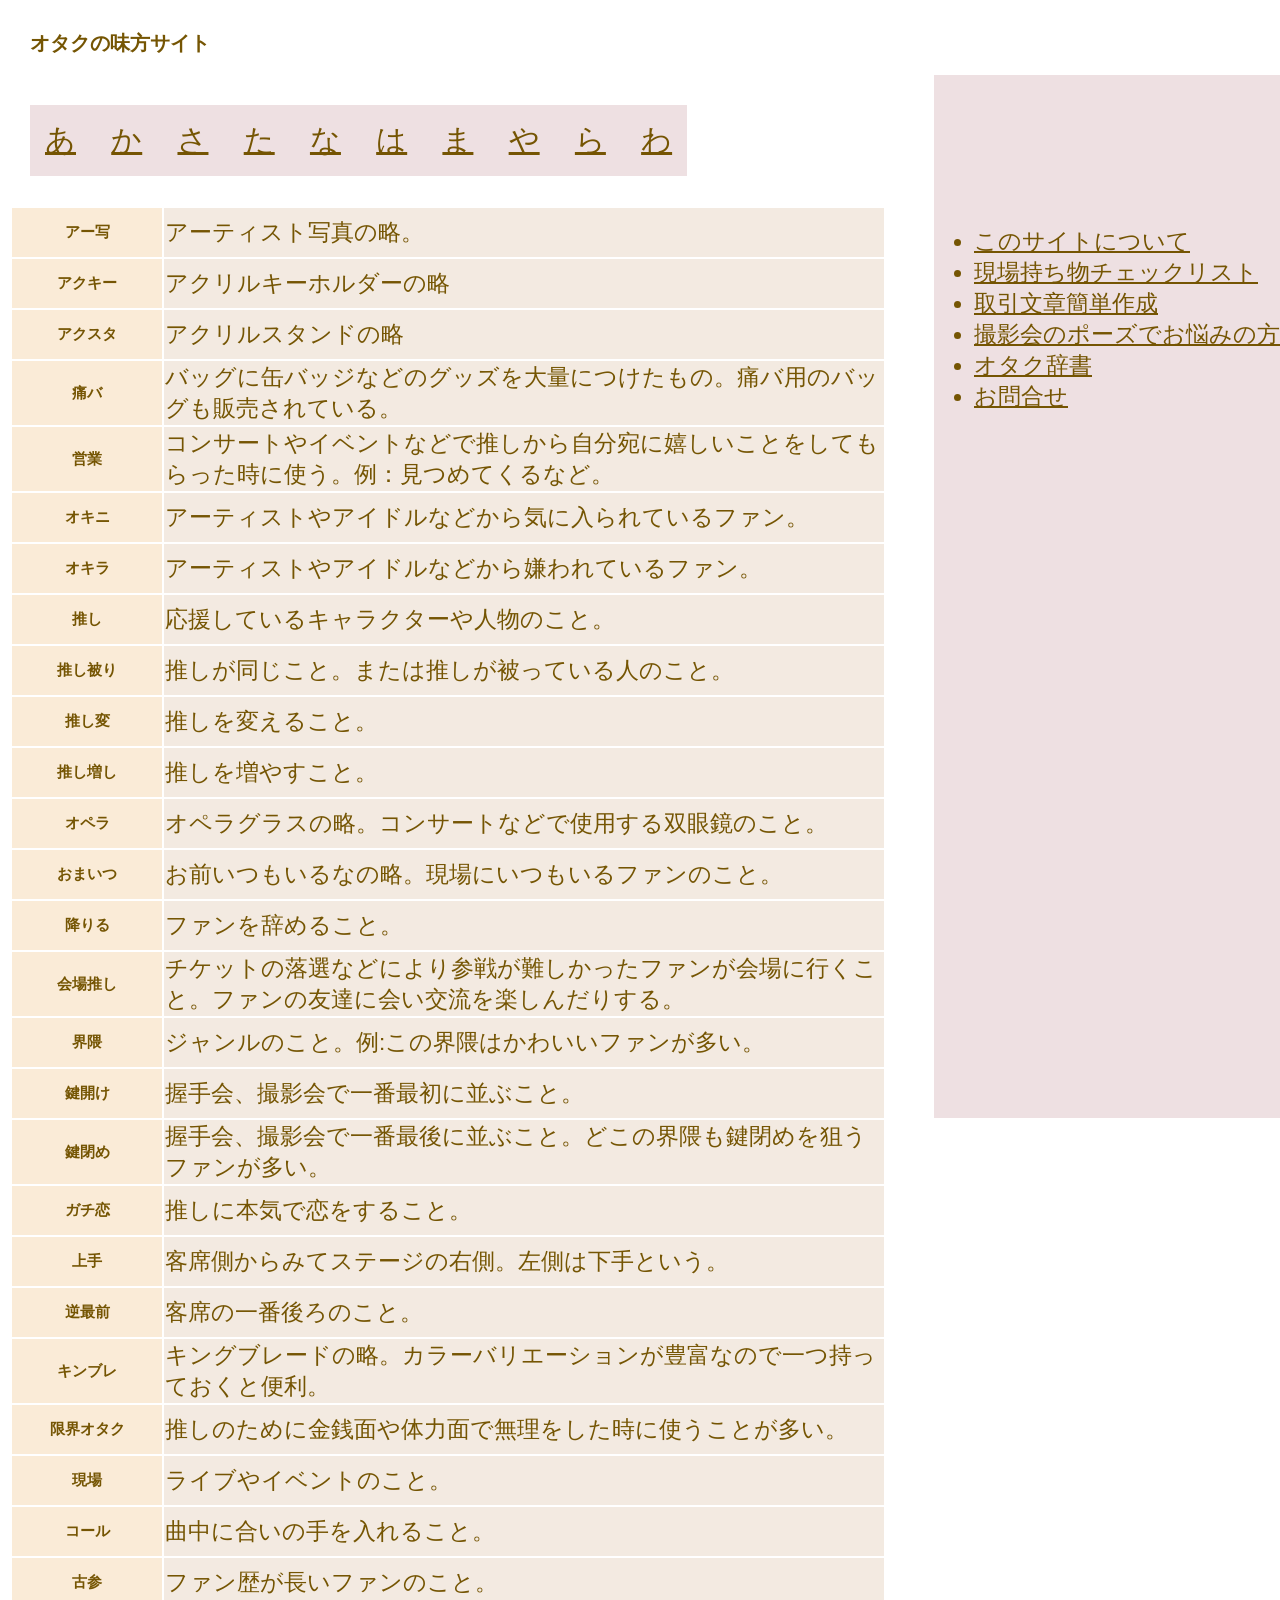
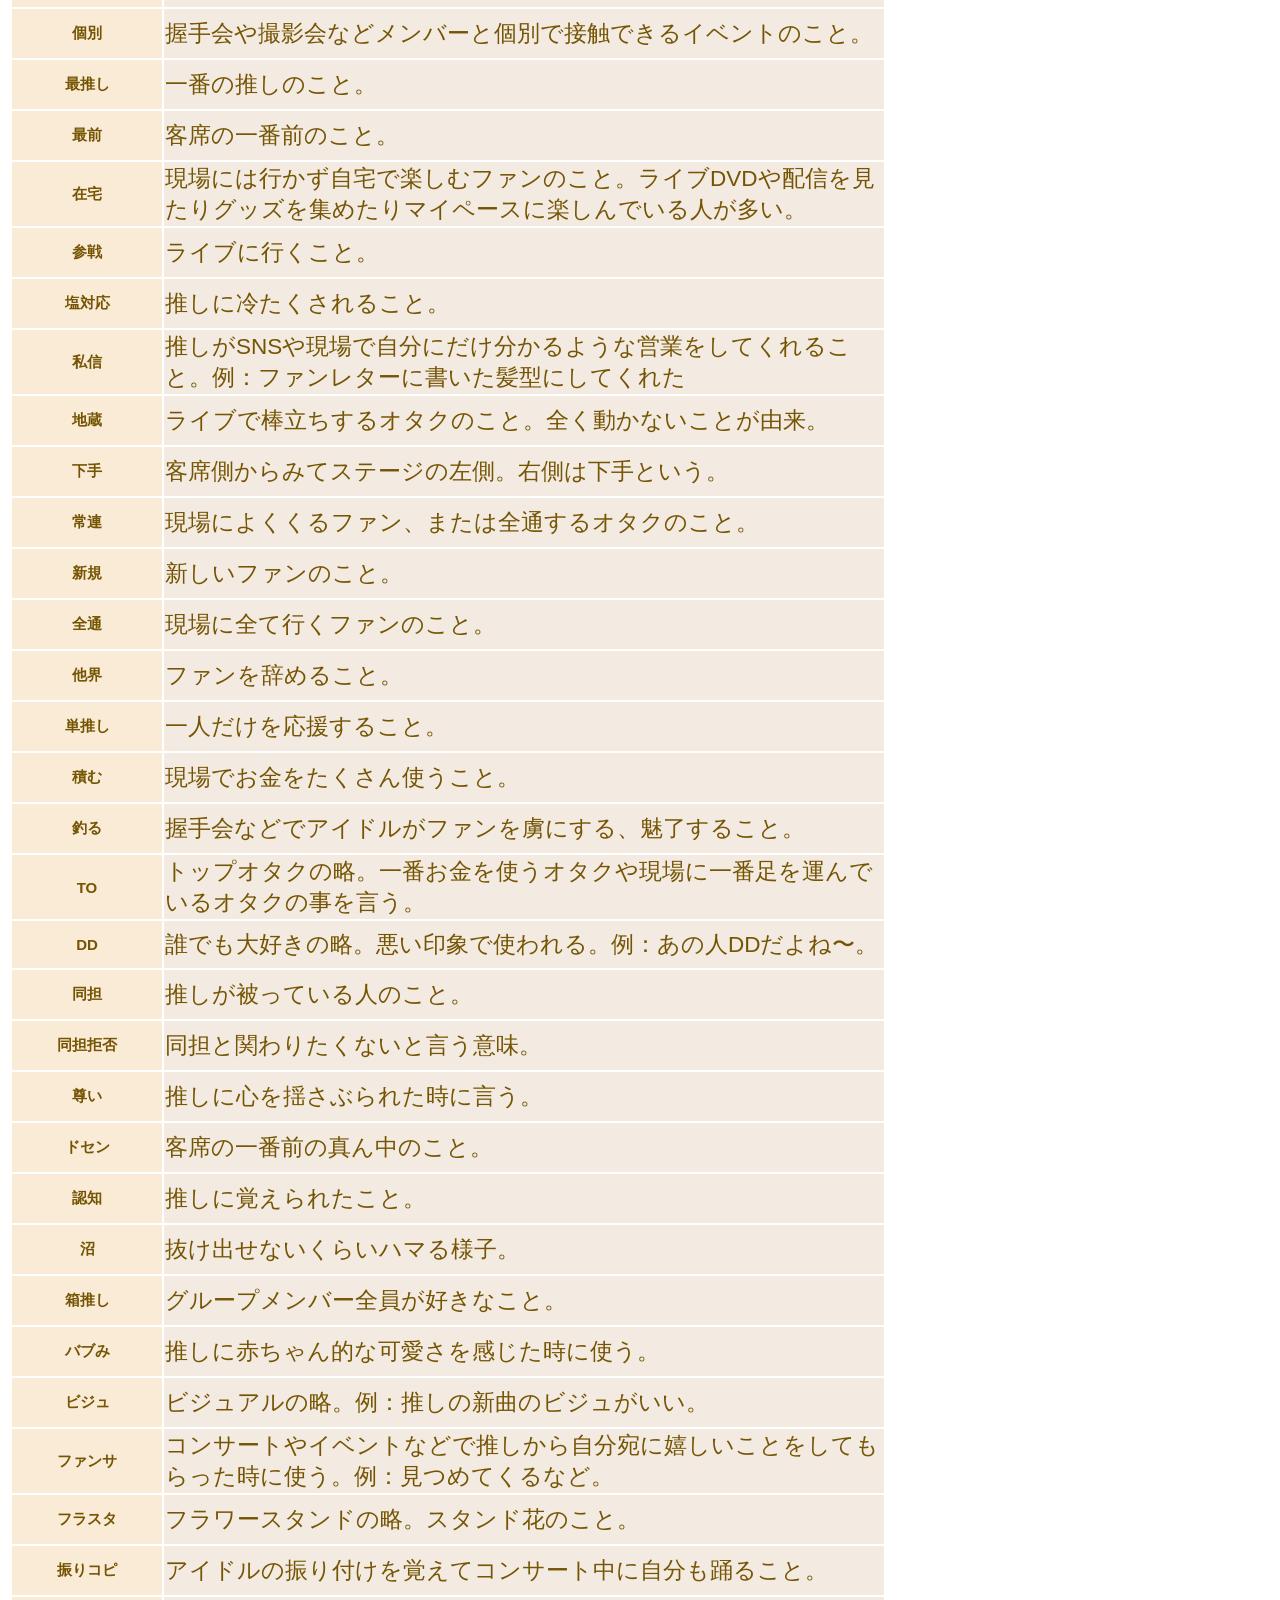
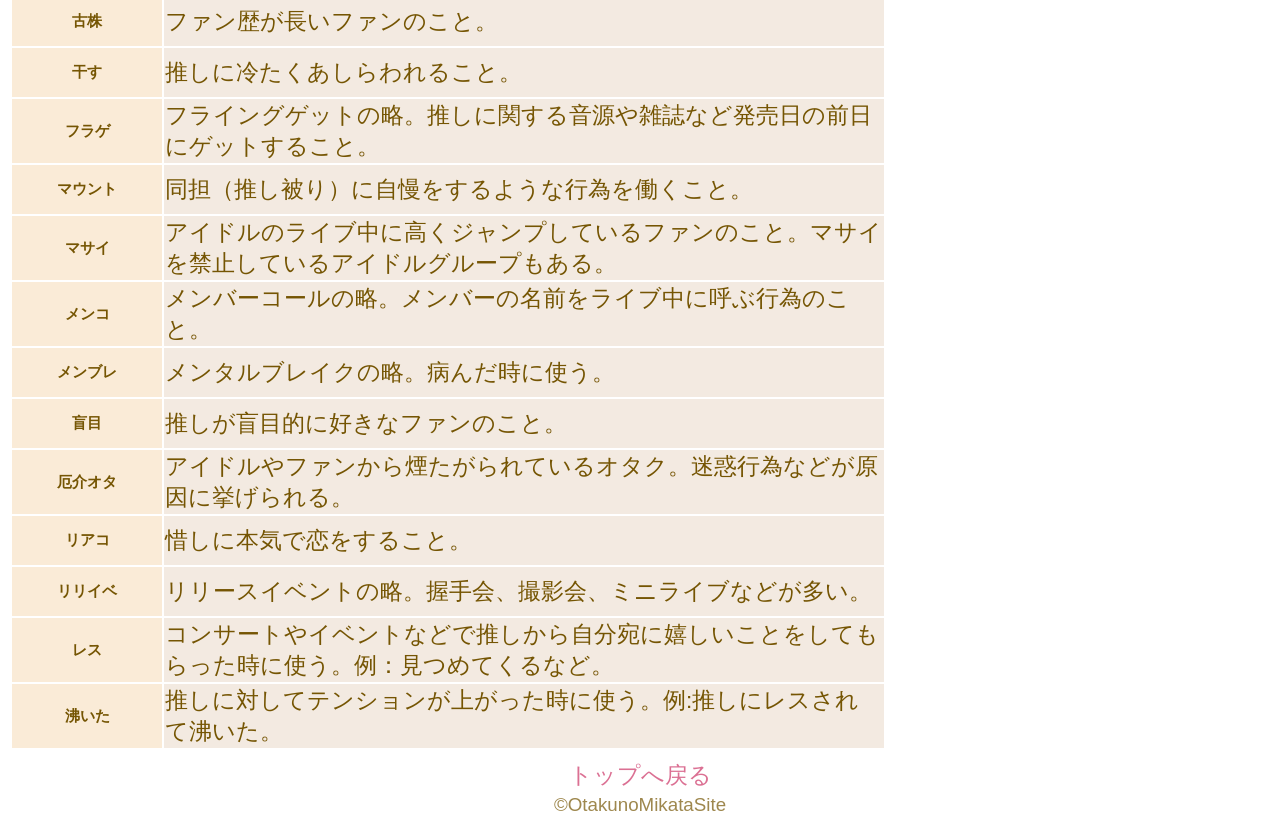
==== index2.html @ 69b0f480 "Add files via upload" ====
<!DOCTYPE html>
<html lang="ja">
<head>
  <meta charset="UTF-8">
  <title>オタクの味方サイト　辞書</title>
  <meta name="viewport" content="width=device-width,initial-scale=1">
  <meta name="viewport" content="width=device-width,initial-scale=1">
  <link href="https://fonts.googleapis.com/icon?family=Material+Icons" rel="stylesheet">
  <link rel="stylesheet" href="css/styles.css">
</head>
<body>
  <header id="header"> 
    <!-- 店名 -->
   <a href="#"><h1>オタクの味方サイト</h1></a>
       <!-- ヘッダーメニュー -->
  <div class="sp-menu" id="open">
      <span class="material-icons">
        menu
      </span>
  </div>
     
   <div class="overlay">
       <span class="material-icons" id="close" >close</span>
       <nav>
         <ul id="hamburger">
           <li><a href="index.html">このサイトについて</a></li>
           <li><a href="index.html#checklist">現場持ち物チェックリスト</a></li>
           <li><a href="index.html#template">取引文章簡単作成</a></li>
           <li><a href="index.html#pose">撮影会のポーズでお悩みの方</a></li>
           <li><a href="index.html#dictionary">オタク辞書</a></li>
           <li><a href="index.html#contact">お問合せ</a></li>
         </ul>
       </nav>
 </div>
</header>

   <div class="menu">
    <nav>
      <ul>
        <li><a href="index.html">このサイトについて</a></li>
        <li><a href="index.html#checklist">現場持ち物チェックリスト</a></li>
        <li><a href="index.html#template">取引文章簡単作成</a></li>
        <li><a href="index.html#pose">撮影会のポーズでお悩みの方</a></li>
        <li><a href="index.html#dictionary">オタク辞書</a></li>
        <li><a href="index.html#contact">お問合せ</a></li>
     </ul>
    </nav>
  </div>
<main>
  <ul class="list">
    <li><a href="#a">あ</a></li>
    <li><a href="#ka">か</a></li>
    <li><a href="#sa">さ</a></li>
    <li><a href="#ta">た</a></li>
    <li><a href="#na">な</a></li>
    <li><a href="#ha">は</a></li>
    <li><a href="#ma">ま</a></li>
    <li><a href="#ya">や</a></li>
    <li><a href="#ra">ら</a></li>
    <li><a href="#wa">わ</a></li>
    
    </ul>

    <table class="table">
      <tbody>
      <tr>
        <th id="a">アー写</th>
        <td>アーティスト写真の略。</td>
      </tr>
      <tr>
        <th>アクキー</th>
        <td>アクリルキーホルダーの略</td>
      </tr>

      <tr>
        <th>アクスタ</th>
        <td>アクリルスタンドの略</td>
      </tr>

      <tr>
        <th>痛バ</th>
        <td>バッグに缶バッジなどのグッズを大量につけたもの。痛バ用のバッグも販売されている。</td>
      </tr>

      <tr>
        <th>営業</th>
        <td>コンサートやイベントなどで推しから自分宛に嬉しいことをしてもらった時に使う。例：見つめてくるなど。</td>
      </tr>

      <tr>
        <th>オキニ</th>
        <td>アーティストやアイドルなどから気に入られているファン。</td>
      </tr>

      <tr>
        <th>オキラ</th>
        <td>アーティストやアイドルなどから嫌われているファン。</td>
      </tr>

      <tr>
        <th>推し</th>
        <td>応援しているキャラクターや人物のこと。</td>
      </tr>

      <tr>
        <th>推し被り</th>
        <td>推しが同じこと。または推しが被っている人のこと。</td>
      </tr>

      <tr>
        <th>推し変</th>
        <td>推しを変えること。</td>
      </tr>

      <tr>
        <th>推し増し</th>
        <td>推しを増やすこと。</td>
      </tr>

      <tr>
        <th>オペラ</th>
        <td>オペラグラスの略。コンサートなどで使用する双眼鏡のこと。</td>
      </tr>

      <tr>
        <th>おまいつ</th>
        <td>お前いつもいるなの略。現場にいつもいるファンのこと。</td>
      </tr>

      <tr>
        <th>降りる</th>
        <td>ファンを辞めること。</td>
      </tr>
  
    <tr>
      <th id="ka">会場推し</th>
      <td>チケットの落選などにより参戦が難しかったファンが会場に行くこと。ファンの友達に会い交流を楽しんだりする。</td>
    </tr>

    <tr>
      <th>界隈</th>
      <td>ジャンルのこと。例:この界隈はかわいいファンが多い。</td>
    </tr>

    <tr>
      <th>鍵開け</th>
      <td>握手会、撮影会で一番最初に並ぶこと。</td>
    </tr>

    <tr>
      <th>鍵閉め</th>
      <td>握手会、撮影会で一番最後に並ぶこと。どこの界隈も鍵閉めを狙うファンが多い。</td>
    </tr>

    <tr>
      <th>ガチ恋</th>
      <td>推しに本気で恋をすること。</td>
    </tr>

    <tr>
      <th>上手</th>
      <td>客席側からみてステージの右側。左側は下手という。</td>
    </tr>

    <tr>
      <th>逆最前</th>
      <td>客席の一番後ろのこと。</td>
    </tr>

    <tr>
      <th>キンブレ</th>
      <td>キングブレードの略。カラーバリエーションが豊富なので一つ持っておくと便利。</td>
    </tr>

    <tr>
      <th>限界オタク</th>
      <td>推しのために金銭面や体力面で無理をした時に使うことが多い。</td>
    </tr>

    <tr>
      <th>現場</th>
      <td>ライブやイベントのこと。</td>
    </tr>

    <tr>
      <th>コール</th>
      <td>曲中に合いの手を入れること。</td>
    </tr>

    <tr>
      <th>古参</th>
      <td>ファン歴が長いファンのこと。</td>
    </tr>

    <tr>
      <th>個別</th>
      <td>握手会や撮影会などメンバーと個別で接触できるイベントのこと。</td>
    </tr>
  
    <tr>
      <th id="sa">最推し</th>
      <td>一番の推しのこと。</td>
    </tr>

    <tr>
      <th>最前</th>
      <td>客席の一番前のこと。</td>
    </tr>

    <tr>
      <th>在宅</th>
      <td>現場には行かず自宅で楽しむファンのこと。ライブDVDや配信を見たりグッズを集めたりマイペースに楽しんでいる人が多い。</td>
    </tr>

    <tr>
      <th>参戦</th>
      <td>ライブに行くこと。</td>
    </tr>

    <tr>
      <th>塩対応</th>
      <td>推しに冷たくされること。</td>
    </tr>

    <tr>
      <th>私信</th>
      <td>推しがSNSや現場で自分にだけ分かるような営業をしてくれること。例：ファンレターに書いた髪型にしてくれた</td>
    </tr>

    <tr>
      <th>地蔵</th>
      <td>ライブで棒立ちするオタクのこと。全く動かないことが由来。
      </td>
    </tr>

    <tr>
      <th>下手</th>
      <td>客席側からみてステージの左側。右側は下手という。</td>
    </tr>

    <tr>
      <th>常連</th>
      <td>現場によくくるファン、または全通するオタクのこと。</td>
    </tr>

    <tr>
      <th>新規</th>
      <td>新しいファンのこと。</td>
    </tr>

    <tr>
      <th>全通</th>
      <td>現場に全て行くファンのこと。</td>
    </tr>
  
    <tr>
      <th>他界</th>
      <td>ファンを辞めること。</td>
    </tr>

    <tr>
      <th>単推し</th>
      <td>一人だけを応援すること。</td>
    </tr>

    <tr>
      <th>積む</th>
      <td>現場でお金をたくさん使うこと。</td>
    </tr>

    <tr>
      <th>釣る</th>
      <td>握手会などでアイドルがファンを虜にする、魅了すること。</td>
    </tr>

    <tr>
      <th>TO</th>
      <td>トップオタクの略。一番お金を使うオタクや現場に一番足を運んでいるオタクの事を言う。</td>
    </tr>

    <tr>
      <th>DD</th>
      <td>誰でも大好きの略。悪い印象で使われる。例：あの人DDだよね〜。</td>
    </tr>

    <tr>
      <th>同担</th>
      <td>推しが被っている人のこと。</td>
    </tr>

    <tr>
      <th>同担拒否</th>
      <td>同担と関わりたくないと言う意味。</td>
    </tr>

    <tr>
      <th>尊い</th>
      <td>推しに心を揺さぶられた時に言う。</td>
    </tr>

    <tr>
      <th>ドセン</th>
      <td>客席の一番前の真ん中のこと。</td>
    </tr>
  
    <tr>
      <th id="na">認知</th>
      <td>推しに覚えられたこと。</td>
    </tr>

    <tr>
      <th>沼</th>
      <td>抜け出せないくらいハマる様子。</td>
    </tr>
    
    <tr>
      <th id="ha">箱推し</th>
      <td>グループメンバー全員が好きなこと。</td>
    </tr>

    <tr>
      <th>バブみ</th>
        <td>推しに赤ちゃん的な可愛さを感じた時に使う。</td>
      </tr>

    <tr>
      <th>ビジュ</th>
      <td>ビジュアルの略。例：推しの新曲のビジュがいい。</td>
    </tr>

    <tr>
      <th>ファンサ</th>
      <td>コンサートやイベントなどで推しから自分宛に嬉しいことをしてもらった時に使う。例：見つめてくるなど。</td>
    </tr>

    <tr>
      <th>フラスタ</th>
      <td>フラワースタンドの略。スタンド花のこと。</td>
    </tr>

    <tr>
      <th>振りコピ</th>
      <td>アイドルの振り付けを覚えてコンサート中に自分も踊ること。</td>
    </tr>

    <tr>
      <th>古株</th>
      <td>ファン歴が長いファンのこと。</td>
    </tr>

    <tr>
      <th>干す</th>
      <td>推しに冷たくあしらわれること。</td>
    </tr>

    <tr>
      <th>フラゲ</th>
      <td>フライングゲットの略。推しに関する音源や雑誌など発売日の前日にゲットすること。</td>
    </tr>
    
    <tr>
      <th id="ma">マウント</th>
      <td>同担（推し被り）に自慢をするような行為を働くこと。</td>
    </tr>

    <tr>
      <th>マサイ</th>
      <td>アイドルのライブ中に高くジャンプしているファンのこと。マサイを禁止しているアイドルグループもある。</td>
    </tr>

    <tr>
      <th>メンコ</th>
      <td>メンバーコールの略。メンバーの名前をライブ中に呼ぶ行為のこと。</td>
    </tr>

    <tr>
      <th>メンブレ</th>
      <td>メンタルブレイクの略。病んだ時に使う。</td>
    </tr>

    <tr>
      <th>盲目</th>
      <td>推しが盲目的に好きなファンのこと。</td>
    </tr>
   
    <tr>
      <th  id="ya">厄介オタ</th>
      <td>アイドルやファンから煙たがられているオタク。迷惑行為などが原因に挙げられる。</td>
    </tr>
     
    <tr>
      <th id="ra">リアコ</th>
      <td>惜しに本気で恋をすること。</td>
    </tr>

    <tr>
      <th>リリイベ</th>
      <td>リリースイベントの略。握手会、撮影会、ミニライブなどが多い。</td>
    </tr>

    <tr>
      <th>レス</th>
      <td>コンサートやイベントなどで推しから自分宛に嬉しいことをしてもらった時に使う。例：見つめてくるなど。</td>
    </tr>
   
    <tr>
      <th id="wa">沸いた</th>
      <td>推しに対してテンションが上がった時に使う。例:推しにレスされて沸いた。</td>
    </tr>

   </tbody>
    </table>
    </section>
  </main>
    <div class="top">
      <a href="index.html">トップへ戻る</a>
    </div>
    <footer><small>&copy;OtakunoMikataSite</small></footer>

    <script src="https://code.jquery.com/jquery-3.6.0.min.js" integrity="sha256-/xUj+3OJU5yExlq6GSYGSHk7tPXikynS7ogEvDej/m4=" crossorigin="anonymous"></script>
    <script src="js/main.js"></script>
</body>
</html>
---- css/styles.css ----
/* 共通 */
html{
  font-size: 10px;
}
body{
  font-family: "ヒラギノ丸ゴ ProN","Hiragino Maru Gothic ProN",sans-serif;
  margin: auto 0;
  background-color: white;
  color:rgb(117, 85, 3) ;
}
h1{
  color: rgb(117, 85, 3);
  margin: 5rem 0rem 0rem  2rem;
}
p{
  font-size: 1.5rem ;
  width: 90%;
  margin-left:2rem ;
}
img{
  vertical-align: bottom;
}
.animate {
  opacity: 0;
  transform: translateY(20px);
  transition: opacity .3s, transform .3s;
}
.animate.appear {
  opacity: 1;
  transform: none;
}

th{
  background-color: antiquewhite;
  padding: 1rem 2.5rem;
}
:target{
    scroll-margin-top: 100px;
}
/* ヘッダー */
header {
  width: 100%;
  height: 5rem;
  display: flex;
  background-image: url("../Mysite_img/background2.jpeg");
  background-size: cover;
}

/*ヘッダー固定*/
#header.fixed{
	position: fixed;
  z-index: 1;
  top:0;
  left:0;
  animation: srow 0.5s ;
}
@keyframes  srow{
  0%{
  margin-top: -50px;
  }
  100%{
  margin-top: 0;
  }
}
header h1{
  color: rgb(117, 85, 3);
  font-size: 20px;
  margin: 1.5rem;
  padding: .5rem;
}
header a{
text-decoration: none;
}

/* メニュー */
#hamburger>li{
list-style: none;
}
nav ul{
  font-size: 1.5rem;
}
.menu{
  background-color: rgb(238, 224, 226);
  padding: 1rem 0rem;
  margin: 2rem;
}

.menu a{
 color: rgb(117, 85, 3);
}
.sp-menu{
  margin-left: auto;
}
.sp-menu#open{
  color: rgb(117, 85, 3);
  line-height: 3em;
  padding:2rem  .75rem;
  cursor: pointer;
}
.overlay{
  position: fixed;
  font-size: 20px;
  top: 0;
  bottom: 0;
  right: 0;
  left: 0;
  background:rgba(255,255,255,0.95) ;
  text-align: center;
  opacity: 0;
  pointer-events: none;
  transition:opacity .6s;
}
.overlay a{
  text-decoration:none;
  color: rgb(117, 85, 3);
  opacity: 1;
}
.overlay.show{
  opacity: 1;
  pointer-events: auto;
}
.overlay #close{
  color: rgb(117, 85, 3);
  position: absolute;
  line-height: 2em;
  right:.75rem;
  font-size: 30px;
  cursor: pointer;
}
.overlay ul{
  margin: 0;
  padding: 0;
}
.overlay li{
  margin-top: 3rem;
  transform: translateY(.75rem);
  transition: opacity .3s,transform .3s;
}
.overlay.show li{
  opacity: 1;
  transform: none;
}
.overlay.show li:nth-child(1){
  transition: .1s;
}
.overlay.show li:nth-child(2){
  transition: .2s;
}
.overlay.show li:nth-child(3){
  transition: .3s;
}
.overlay.show li:nth-child(4){
  transition: .4s;
}
.overlay.show li:nth-child(5){
  transition: .5s;
}
.overlay.show li:nth-child(6){
  transition: .6s;
}

/* チェックボックス */
h2{
  border-bottom:2px solid palevioletred;
  width: 70%;
  margin-left: 3rem;
}
label,input{
  cursor: pointer;
}
.check{
  margin: 1.7rem;
  background-color: rgb(238, 224, 226);
  padding: 1rem;
}
/* チケット */
.button input{
  background-color: antiquewhite;
  border-radius: 5px;
  width: 80px;
  line-height: 20px;
  color: rgb(117, 85, 3);
  user-select: none;
  font-weight: bold;
  border: none;
 text-align: center;
 margin: 10px;
}
table{
 margin: 0 auto;
 font-size: 1.5rem;
}
.button{
  text-align: center;
}
div>#text{
  display: block;
  text-align: center;
  height: 15rem;
  border: double 5px rgb(117, 85, 3) ;
  border-radius: 10px;
  padding: 5rem;
  margin: 1rem 5rem ;
  font-size: 1.5rem;
}

/* ポーズ */
.pose{
  text-align: center;
}
#btn{
  width:200px;
  height: 200px;
  background: palevioletred;
  border-radius: 50%;
  text-align: center;
  line-height: 200px;
  color: #fff;
  font-weight: bold;
  font-size: 1.5rem;
  cursor: pointer;
  box-shadow: 0 10px 0 #d1483e;
  user-select: none;
  display: inline-block;
  margin-top: 50px;
}
#btn.jump{
  animation: 0.4s cubic-bezier(.2,1,.2,1) 0s 1 jump;
}
@keyframes jump{
  0%, 100% { transform: translateY(0px); }
  50% { transform: translateY(-40px); }
}

/* オタク辞書 */
.clickbtn{
  font-size:  1.7rem;
}

/* お問合せフォーム */
#confirm,th{
font-size: 1rem;
}
/* プロフィール */
section h1,.profile h1{
  font-size: 2rem;
  border-left: 1rem solid  palevioletred;
  width: 30rem;
  background-color: rgb(238, 224, 226);
  padding:1.3rem 1rem;
}
.unit{
  text-align: center;
}
.unit>img{
  width: 30%;
  padding: 5px;
}
.unit>p{
  border-top: dashed 2px rgb(117, 85, 3);
  border-bottom: dashed 2px rgb(117, 85, 3);
  background-color: antiquewhite;
  padding: .5rem;
}
/* フッターなど */
.top,footer{
  text-align: center;
  font-size: 1.5rem;
}
.top a{
  text-decoration: none;
  color: palevioletred;
}
footer{
  opacity: .7;
}

/* index2 */
.list{
  display: flex;
  font-size: 2rem;
  justify-content: space-between;
  width: 70%;
  background-color:rgb(238, 224, 226) ;
  margin-left:2rem ;
  padding: 1rem;
}

.list,a{
  list-style: none;
  color: rgb(117, 85, 3);
  text-align: center;
}
.table{
  margin: 10px;
}
.table th{
  white-space: nowrap;
}
.table td{
  background-color: rgb(243, 234, 225);
}

@media (min-width: 800px) {
  html{
    font-size: 15px;
  }
  .unit{
    display: flex;
    margin: 0 30px;
    align-items: center;
  }
  .unit>img{
    width: 30%;
  }
}

@media (min-width: 1024px) {

 main {
    margin-right: 30%;
  }
  .sp-menu{
    display: none;
  }
  .menu {
    height: 100%;
    position:fixed;
    right: 0;
    margin: 0;  
    padding-top: 10%;
  }
}
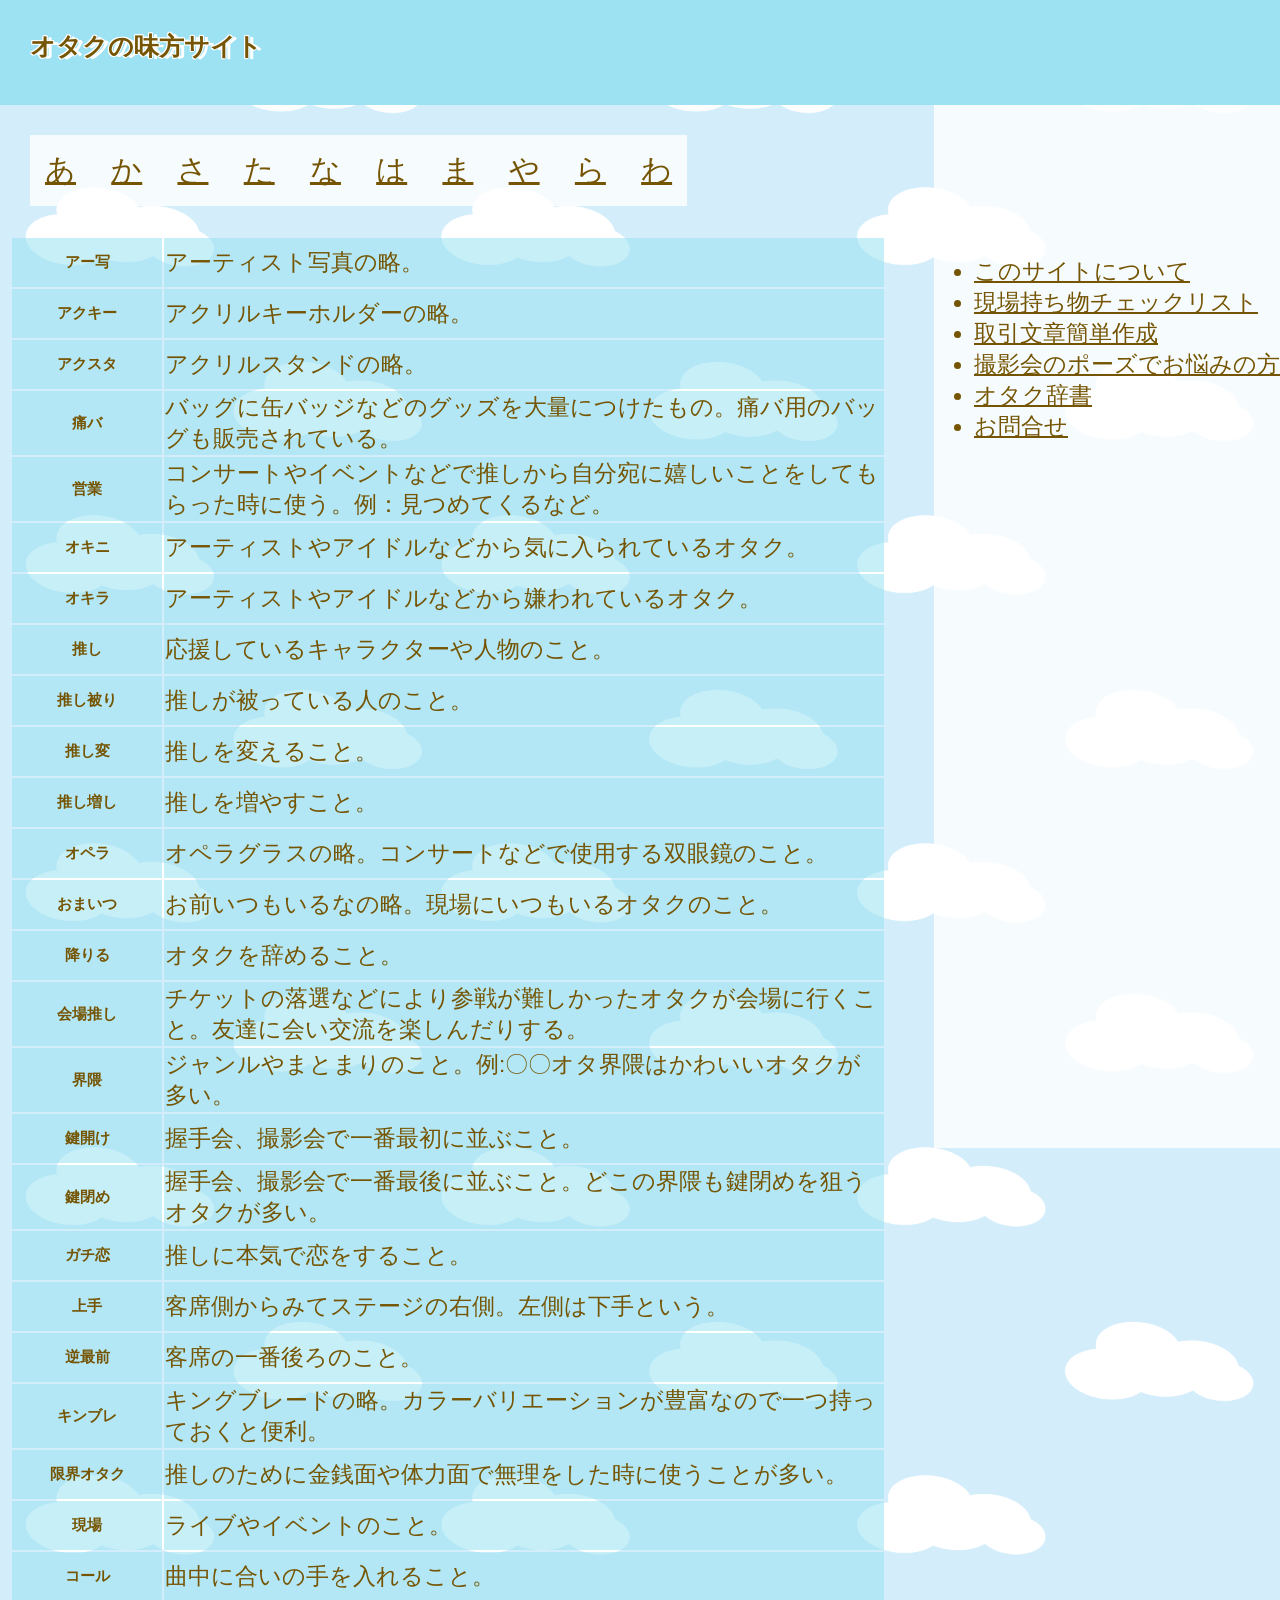
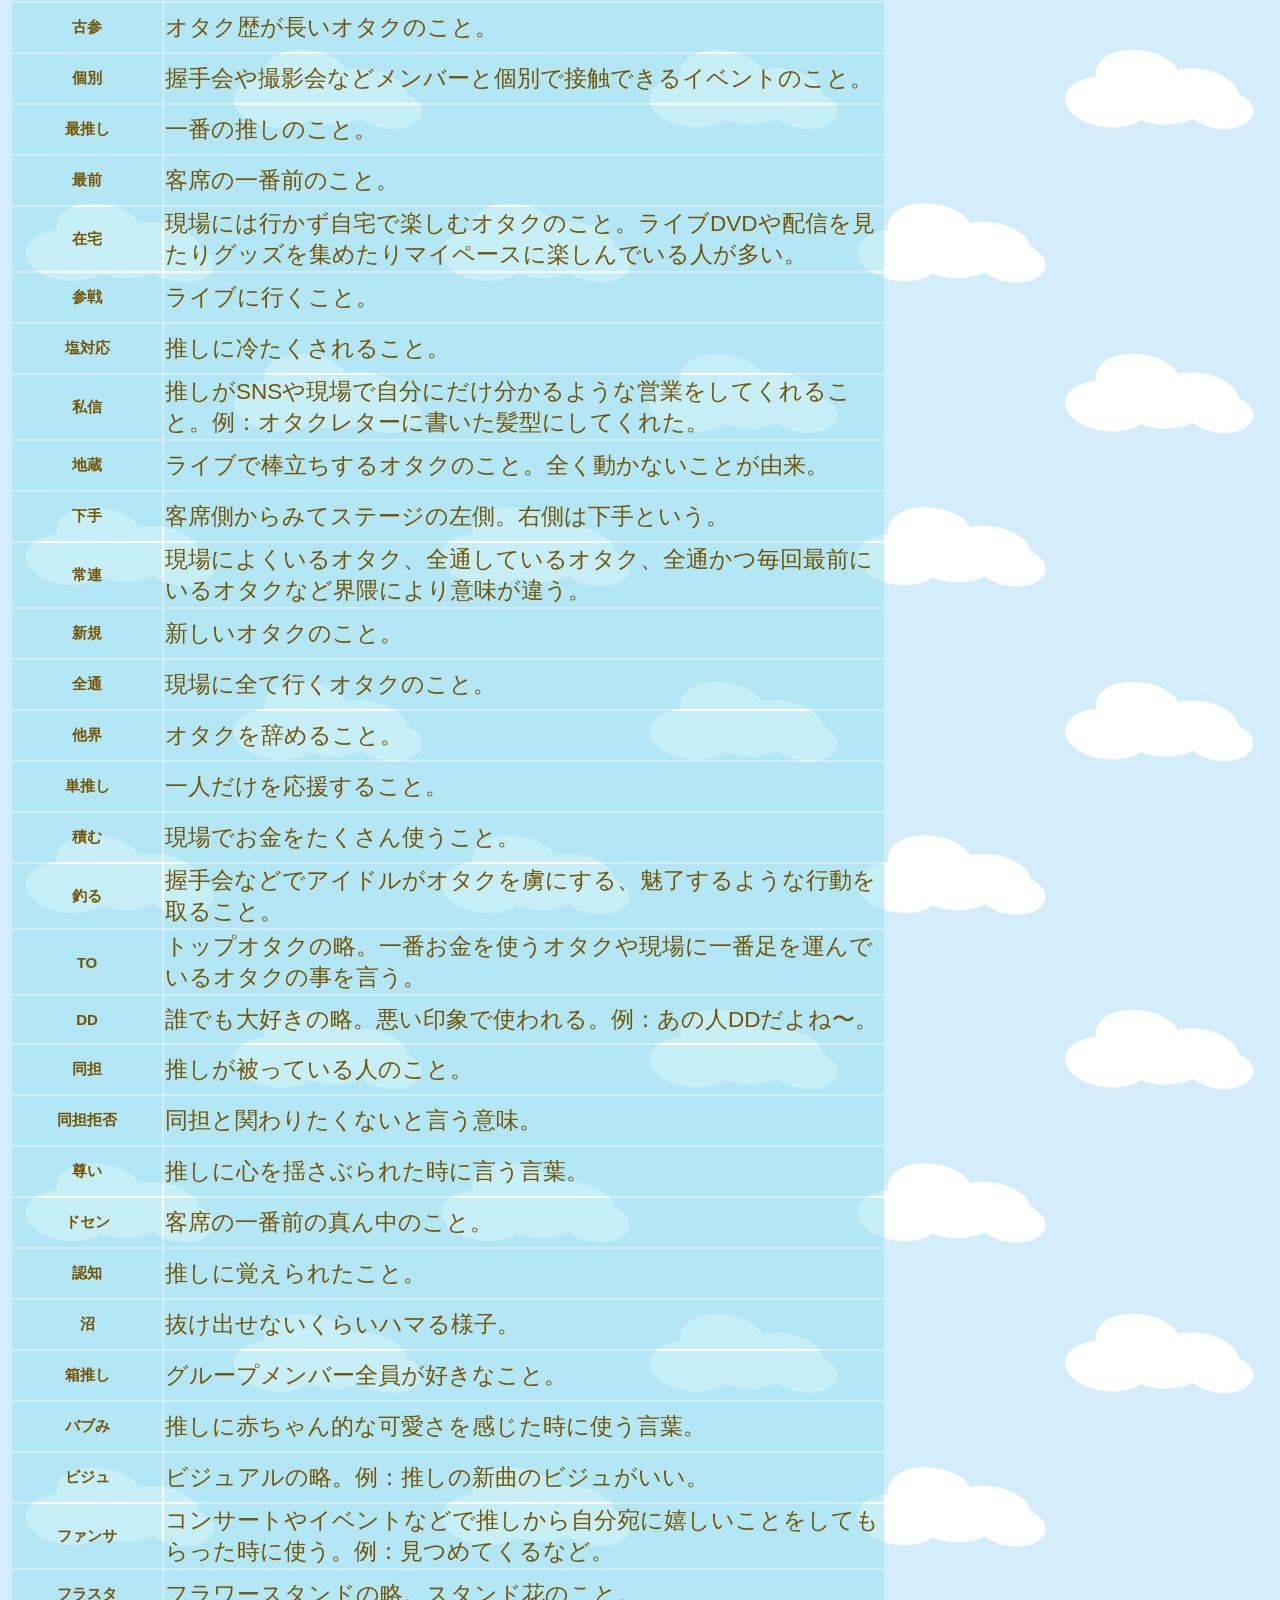
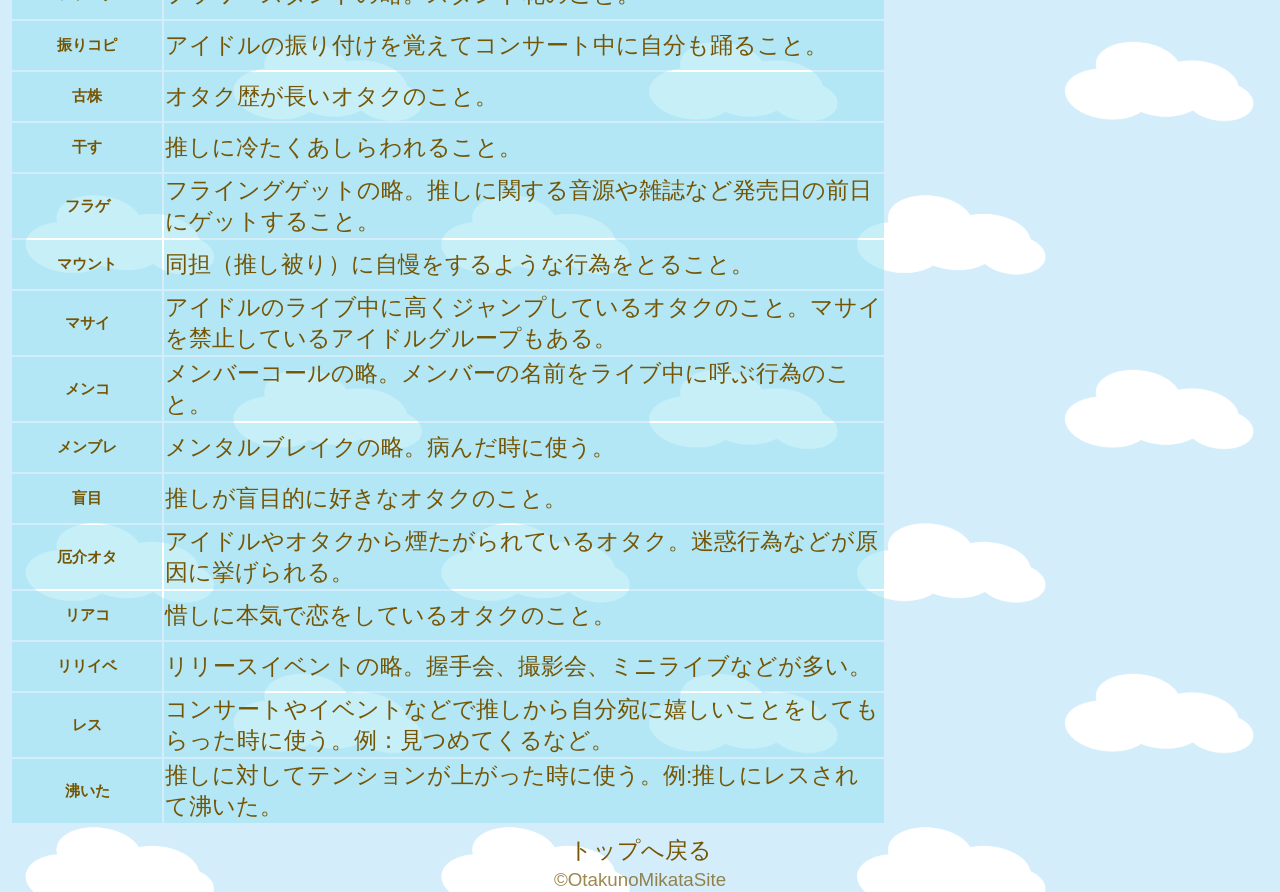
==== commit fc175b14: "Add files via upload" ====
--- a/index2.html
+++ b/index2.html
@@ -4,9 +4,9 @@
   <meta charset="UTF-8">
   <title>オタクの味方サイト　辞書</title>
   <meta name="viewport" content="width=device-width,initial-scale=1">
-  <meta name="viewport" content="width=device-width,initial-scale=1">
   <link href="https://fonts.googleapis.com/icon?family=Material+Icons" rel="stylesheet">
   <link rel="stylesheet" href="css/styles.css">
+  <link rel="icon" href="Mysite_img/icon1.png">
 </head>
 <body>
   <header id="header"> 
@@ -31,7 +31,7 @@
            <li><a href="index.html#contact">お問合せ</a></li>
          </ul>
        </nav>
- </div>
+    </div>
 </header>
 
    <div class="menu">
@@ -58,8 +58,7 @@
     <li><a href="#ya">や</a></li>
     <li><a href="#ra">ら</a></li>
     <li><a href="#wa">わ</a></li>
-    
-    </ul>
+  </ul>
 
     <table class="table">
       <tbody>
@@ -69,12 +68,12 @@
       </tr>
       <tr>
         <th>アクキー</th>
-        <td>アクリルキーホルダーの略</td>
+        <td>アクリルキーホルダーの略。</td>
       </tr>
 
       <tr>
         <th>アクスタ</th>
-        <td>アクリルスタンドの略</td>
+        <td>アクリルスタンドの略。</td>
       </tr>
 
       <tr>
@@ -89,12 +88,12 @@
 
       <tr>
         <th>オキニ</th>
-        <td>アーティストやアイドルなどから気に入られているファン。</td>
+        <td>アーティストやアイドルなどから気に入られているオタク。</td>
       </tr>
 
       <tr>
         <th>オキラ</th>
-        <td>アーティストやアイドルなどから嫌われているファン。</td>
+        <td>アーティストやアイドルなどから嫌われているオタク。</td>
       </tr>
 
       <tr>
@@ -104,7 +103,7 @@
 
       <tr>
         <th>推し被り</th>
-        <td>推しが同じこと。または推しが被っている人のこと。</td>
+        <td>推しが被っている人のこと。</td>
       </tr>
 
       <tr>
@@ -124,22 +123,22 @@
 
       <tr>
         <th>おまいつ</th>
-        <td>お前いつもいるなの略。現場にいつもいるファンのこと。</td>
+        <td>お前いつもいるなの略。現場にいつもいるオタクのこと。</td>
       </tr>
 
       <tr>
         <th>降りる</th>
-        <td>ファンを辞めること。</td>
+        <td>オタクを辞めること。</td>
       </tr>
   
     <tr>
       <th id="ka">会場推し</th>
-      <td>チケットの落選などにより参戦が難しかったファンが会場に行くこと。ファンの友達に会い交流を楽しんだりする。</td>
+      <td>チケットの落選などにより参戦が難しかったオタクが会場に行くこと。友達に会い交流を楽しんだりする。</td>
     </tr>
 
     <tr>
       <th>界隈</th>
-      <td>ジャンルのこと。例:この界隈はかわいいファンが多い。</td>
+      <td>ジャンルやまとまりのこと。例:〇〇オタ界隈はかわいいオタクが多い。</td>
     </tr>
 
     <tr>
@@ -149,7 +148,7 @@
 
     <tr>
       <th>鍵閉め</th>
-      <td>握手会、撮影会で一番最後に並ぶこと。どこの界隈も鍵閉めを狙うファンが多い。</td>
+      <td>握手会、撮影会で一番最後に並ぶこと。どこの界隈も鍵閉めを狙うオタクが多い。</td>
     </tr>
 
     <tr>
@@ -189,7 +188,7 @@
 
     <tr>
       <th>古参</th>
-      <td>ファン歴が長いファンのこと。</td>
+      <td>オタク歴が長いオタクのこと。</td>
     </tr>
 
     <tr>
@@ -209,7 +208,7 @@
 
     <tr>
       <th>在宅</th>
-      <td>現場には行かず自宅で楽しむファンのこと。ライブDVDや配信を見たりグッズを集めたりマイペースに楽しんでいる人が多い。</td>
+      <td>現場には行かず自宅で楽しむオタクのこと。ライブDVDや配信を見たりグッズを集めたりマイペースに楽しんでいる人が多い。</td>
     </tr>
 
     <tr>
@@ -224,7 +223,7 @@
 
     <tr>
       <th>私信</th>
-      <td>推しがSNSや現場で自分にだけ分かるような営業をしてくれること。例：ファンレターに書いた髪型にしてくれた</td>
+      <td>推しがSNSや現場で自分にだけ分かるような営業をしてくれること。例：オタクレターに書いた髪型にしてくれた。</td>
     </tr>
 
     <tr>
@@ -240,22 +239,22 @@
 
     <tr>
       <th>常連</th>
-      <td>現場によくくるファン、または全通するオタクのこと。</td>
+      <td>現場によくいるオタク、全通しているオタク、全通かつ毎回最前にいるオタクなど界隈により意味が違う。</td>
     </tr>
 
     <tr>
       <th>新規</th>
-      <td>新しいファンのこと。</td>
+      <td>新しいオタクのこと。</td>
     </tr>
 
     <tr>
       <th>全通</th>
-      <td>現場に全て行くファンのこと。</td>
+      <td>現場に全て行くオタクのこと。</td>
     </tr>
   
     <tr>
       <th>他界</th>
-      <td>ファンを辞めること。</td>
+      <td>オタクを辞めること。</td>
     </tr>
 
     <tr>
@@ -270,7 +269,7 @@
 
     <tr>
       <th>釣る</th>
-      <td>握手会などでアイドルがファンを虜にする、魅了すること。</td>
+      <td>握手会などでアイドルがオタクを虜にする、魅了するような行動を取ること。</td>
     </tr>
 
     <tr>
@@ -295,7 +294,7 @@
 
     <tr>
       <th>尊い</th>
-      <td>推しに心を揺さぶられた時に言う。</td>
+      <td>推しに心を揺さぶられた時に言う言葉。</td>
     </tr>
 
     <tr>
@@ -320,7 +319,7 @@
 
     <tr>
       <th>バブみ</th>
-        <td>推しに赤ちゃん的な可愛さを感じた時に使う。</td>
+        <td>推しに赤ちゃん的な可愛さを感じた時に使う言葉。</td>
       </tr>
 
     <tr>
@@ -345,7 +344,7 @@
 
     <tr>
       <th>古株</th>
-      <td>ファン歴が長いファンのこと。</td>
+      <td>オタク歴が長いオタクのこと。</td>
     </tr>
 
     <tr>
@@ -360,12 +359,12 @@
     
     <tr>
       <th id="ma">マウント</th>
-      <td>同担（推し被り）に自慢をするような行為を働くこと。</td>
+      <td>同担（推し被り）に自慢をするような行為をとること。</td>
     </tr>
 
     <tr>
       <th>マサイ</th>
-      <td>アイドルのライブ中に高くジャンプしているファンのこと。マサイを禁止しているアイドルグループもある。</td>
+      <td>アイドルのライブ中に高くジャンプしているオタクのこと。マサイを禁止しているアイドルグループもある。</td>
     </tr>
 
     <tr>
@@ -380,17 +379,17 @@
 
     <tr>
       <th>盲目</th>
-      <td>推しが盲目的に好きなファンのこと。</td>
+      <td>推しが盲目的に好きなオタクのこと。</td>
     </tr>
    
     <tr>
       <th  id="ya">厄介オタ</th>
-      <td>アイドルやファンから煙たがられているオタク。迷惑行為などが原因に挙げられる。</td>
+      <td>アイドルやオタクから煙たがられているオタク。迷惑行為などが原因に挙げられる。</td>
     </tr>
      
     <tr>
       <th id="ra">リアコ</th>
-      <td>惜しに本気で恋をすること。</td>
+      <td>惜しに本気で恋をしているオタクのこと。</td>
     </tr>
 
     <tr>
--- a/css/styles.css
+++ b/css/styles.css
@@ -5,7 +5,9 @@
 body{
   font-family: "ヒラギノ丸ゴ ProN","Hiragino Maru Gothic ProN",sans-serif;
   margin: auto 0;
-  background-color: white;
+  background-image: url("../Mysite_img/background1.png");
+  background-repeat:repeat;
+  background-size: contain;
   color:rgb(117, 85, 3) ;
 }
 h1{
@@ -29,20 +31,16 @@
   opacity: 1;
   transform: none;
 }
-
-th{
-  background-color: antiquewhite;
-  padding: 1rem 2.5rem;
-}
 :target{
     scroll-margin-top: 100px;
 }
+
 /* ヘッダー */
 header {
   width: 100%;
-  height: 5rem;
+  height: 7rem;
   display: flex;
-  background-image: url("../Mysite_img/background2.jpeg");
+  background-color:  rgba(156, 226, 243);
   background-size: cover;
 }
 
@@ -63,8 +61,17 @@
   }
 }
 header h1{
-  color: rgb(117, 85, 3);
-  font-size: 20px;
+  color:rgb(117, 85, 3) ;
+  text-shadow:
+  5px 1px #fff,
+  -1px 1px #fff,
+  -1px -1px #fff,
+  1px -1px #fff,
+  1px 0px #fff,
+  0px 1px #fff,
+  -1px 0px #fff,
+  0px -1px #fff;
+  font-size: 25px;
   margin: 1.5rem;
   padding: .5rem;
 }
@@ -80,11 +87,11 @@
   font-size: 1.5rem;
 }
 .menu{
-  background-color: rgb(238, 224, 226);
+  background-color:rgba(255, 255, 255, 0.8);
   padding: 1rem 0rem;
   margin: 2rem;
-}
-
+  z-index: 0;
+}
 .menu a{
  color: rgb(117, 85, 3);
 }
@@ -104,7 +111,7 @@
   bottom: 0;
   right: 0;
   left: 0;
-  background:rgba(255,255,255,0.95) ;
+  background:#fff ;
   text-align: center;
   opacity: 0;
   pointer-events: none;
@@ -159,9 +166,18 @@
   transition: .6s;
 }
 
+/* セクションとプロフィールのh1 */
+section h1, .profile h1{
+  font-size: 2rem;
+  border-left: 1rem solid  rgba(156, 226, 243);
+  width: 30rem;
+  background-color:rgba(255, 255, 255, 0.8) ;
+  padding:1.3rem 1rem;
+}
+
 /* チェックボックス */
 h2{
-  border-bottom:2px solid palevioletred;
+  border-bottom:2px solid ;
   width: 70%;
   margin-left: 3rem;
 }
@@ -170,12 +186,17 @@
 }
 .check{
   margin: 1.7rem;
-  background-color: rgb(238, 224, 226);
+  background-color: #fff;
+  opacity: .8;
   padding: 1rem;
 }
 /* チケット */
+th{
+  background-color: rgba(255, 255, 255, 0.8);
+  padding: 1rem 2.5rem;
+}
 .button input{
-  background-color: antiquewhite;
+  background-color: rgba(255, 255, 255, 0.8);
   border-radius: 5px;
   width: 80px;
   line-height: 20px;
@@ -194,24 +215,22 @@
   text-align: center;
 }
 div>#text{
-  display: block;
-  text-align: center;
-  height: 15rem;
+  text-align: center;
   border: double 5px rgb(117, 85, 3) ;
-  border-radius: 10px;
-  padding: 5rem;
+  background-color: rgba(255, 255, 255, 0.8);
   margin: 1rem 5rem ;
   font-size: 1.5rem;
+  height: 20rem;
+  border-radius: 10px;
+  padding-top: 5rem;
+  padding-bottom:  5rem;
 }
 
 /* ポーズ */
-.pose{
-  text-align: center;
-}
 #btn{
   width:200px;
   height: 200px;
-  background: palevioletred;
+  background: rgb(128, 220, 243);
   border-radius: 50%;
   text-align: center;
   line-height: 200px;
@@ -219,17 +238,16 @@
   font-weight: bold;
   font-size: 1.5rem;
   cursor: pointer;
-  box-shadow: 0 10px 0 #d1483e;
+  box-shadow: 0 10px 0 rgb(117, 169, 182);
   user-select: none;
-  display: inline-block;
-  margin-top: 50px;
+  margin: 0 auto;;
 }
 #btn.jump{
   animation: 0.4s cubic-bezier(.2,1,.2,1) 0s 1 jump;
 }
 @keyframes jump{
   0%, 100% { transform: translateY(0px); }
-  50% { transform: translateY(-40px); }
+  50% { transform: translateY(-20px); }
 }
 
 /* オタク辞書 */
@@ -242,13 +260,6 @@
 font-size: 1rem;
 }
 /* プロフィール */
-section h1,.profile h1{
-  font-size: 2rem;
-  border-left: 1rem solid  palevioletred;
-  width: 30rem;
-  background-color: rgb(238, 224, 226);
-  padding:1.3rem 1rem;
-}
 .unit{
   text-align: center;
 }
@@ -259,7 +270,7 @@
 .unit>p{
   border-top: dashed 2px rgb(117, 85, 3);
   border-bottom: dashed 2px rgb(117, 85, 3);
-  background-color: antiquewhite;
+  background-color: rgba(255, 255, 255, 0.8);
   padding: .5rem;
 }
 /* フッターなど */
@@ -269,7 +280,6 @@
 }
 .top a{
   text-decoration: none;
-  color: palevioletred;
 }
 footer{
   opacity: .7;
@@ -281,7 +291,7 @@
   font-size: 2rem;
   justify-content: space-between;
   width: 70%;
-  background-color:rgb(238, 224, 226) ;
+  background-color:rgba(255, 255, 255, 0.8);
   margin-left:2rem ;
   padding: 1rem;
 }
@@ -296,9 +306,10 @@
 }
 .table th{
   white-space: nowrap;
+  background-color:  rgba(156, 226, 243, 0.562);
 }
 .table td{
-  background-color: rgb(243, 234, 225);
+  background-color:  rgba(156, 226, 243, 0.562);
 }
 
 @media (min-width: 800px) {
@@ -332,3 +343,5 @@
   }
 }
 
+
+
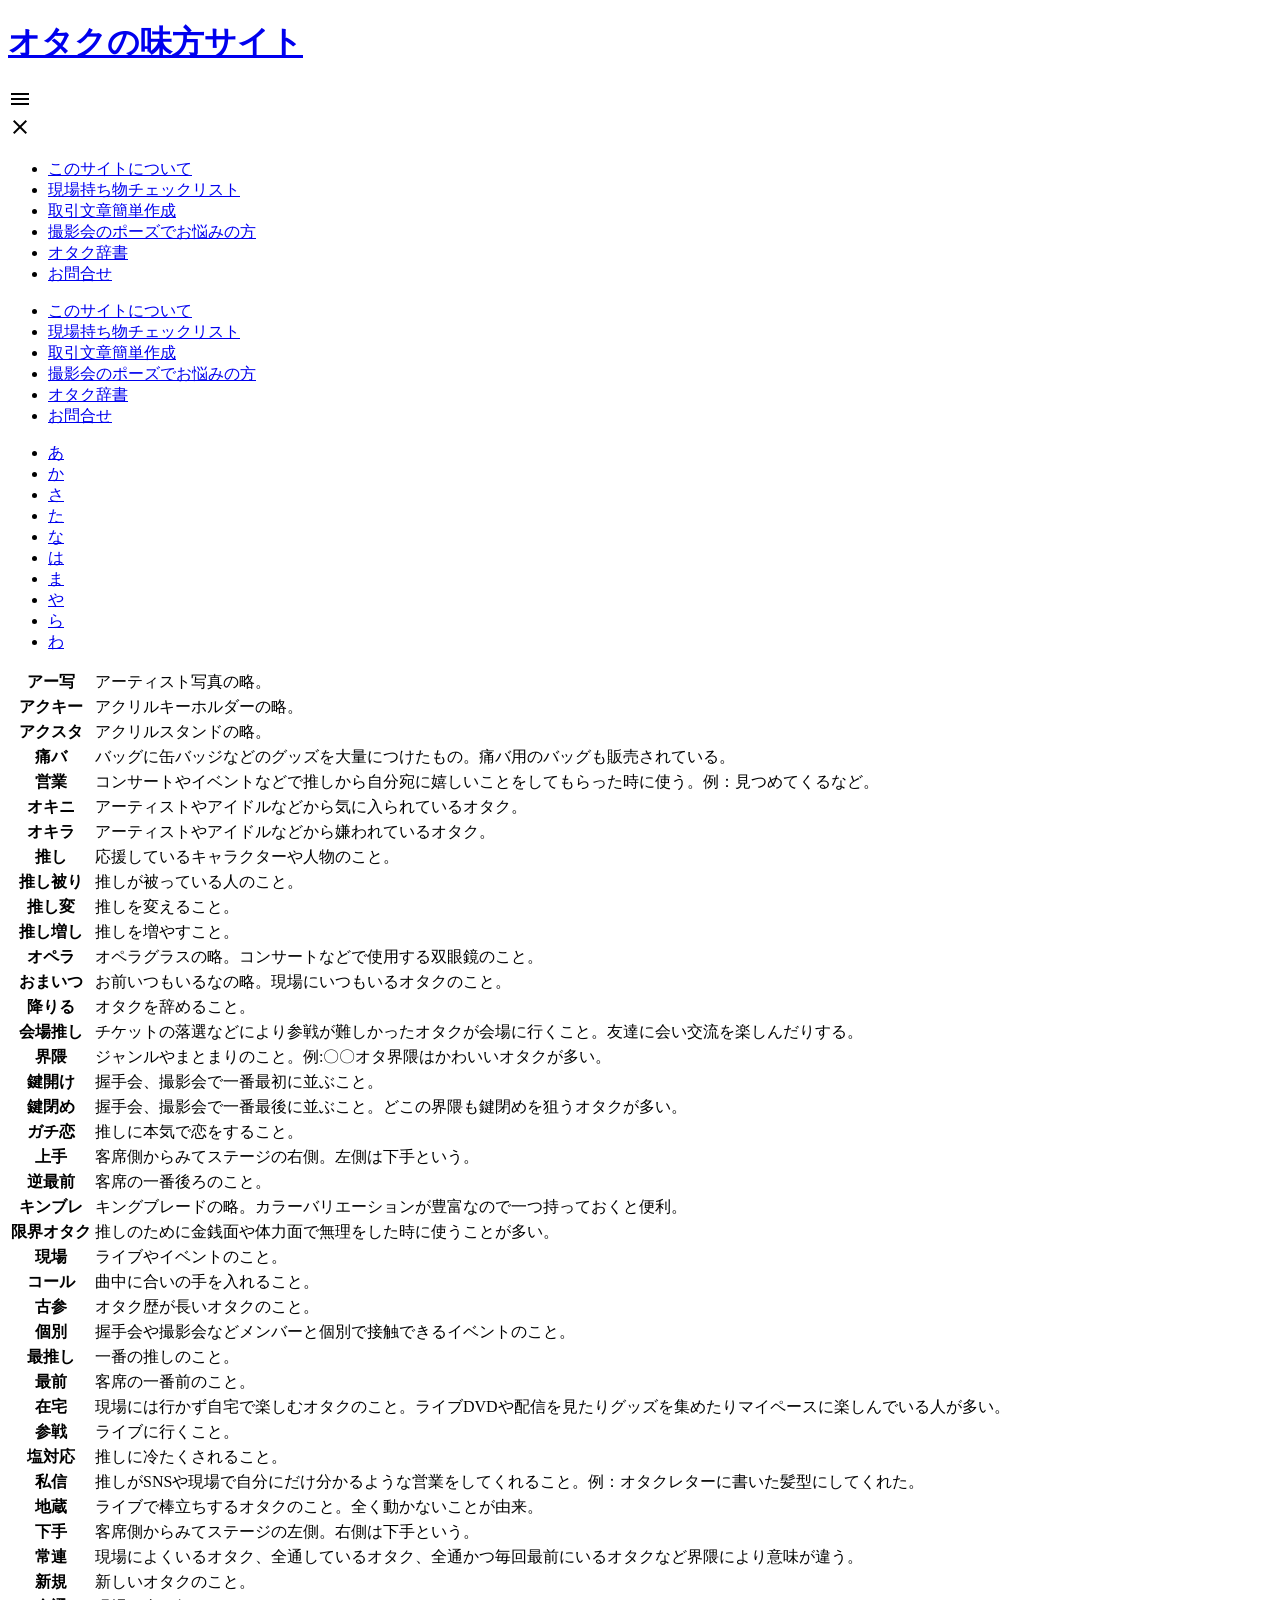
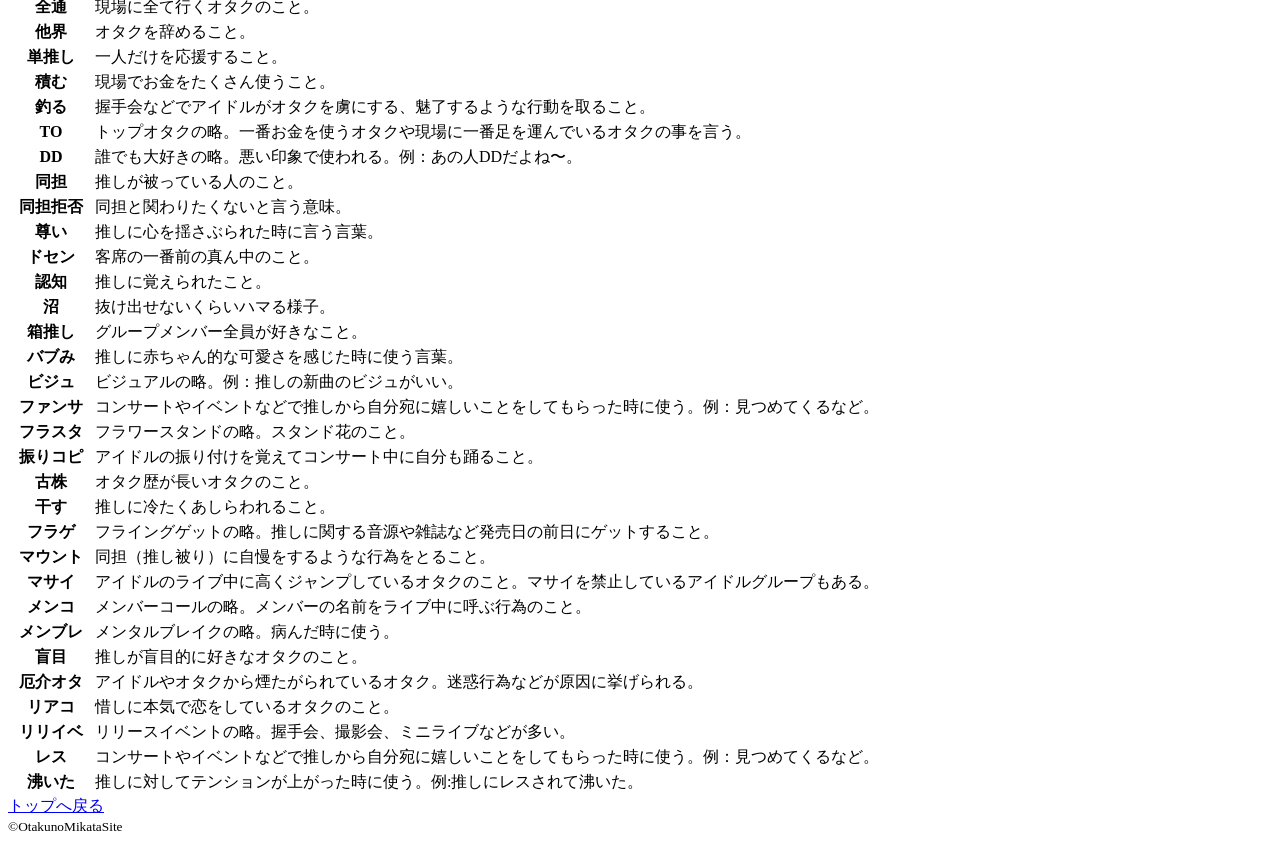
==== commit cf33bbf2: "Add files via upload" ====
--- a/index2.html
+++ b/index2.html
@@ -419,4 +419,6 @@
     <script src="https://code.jquery.com/jquery-3.6.0.min.js" integrity="sha256-/xUj+3OJU5yExlq6GSYGSHk7tPXikynS7ogEvDej/m4=" crossorigin="anonymous"></script>
     <script src="js/main.js"></script>
 </body>
-</html>+</html>
+
+
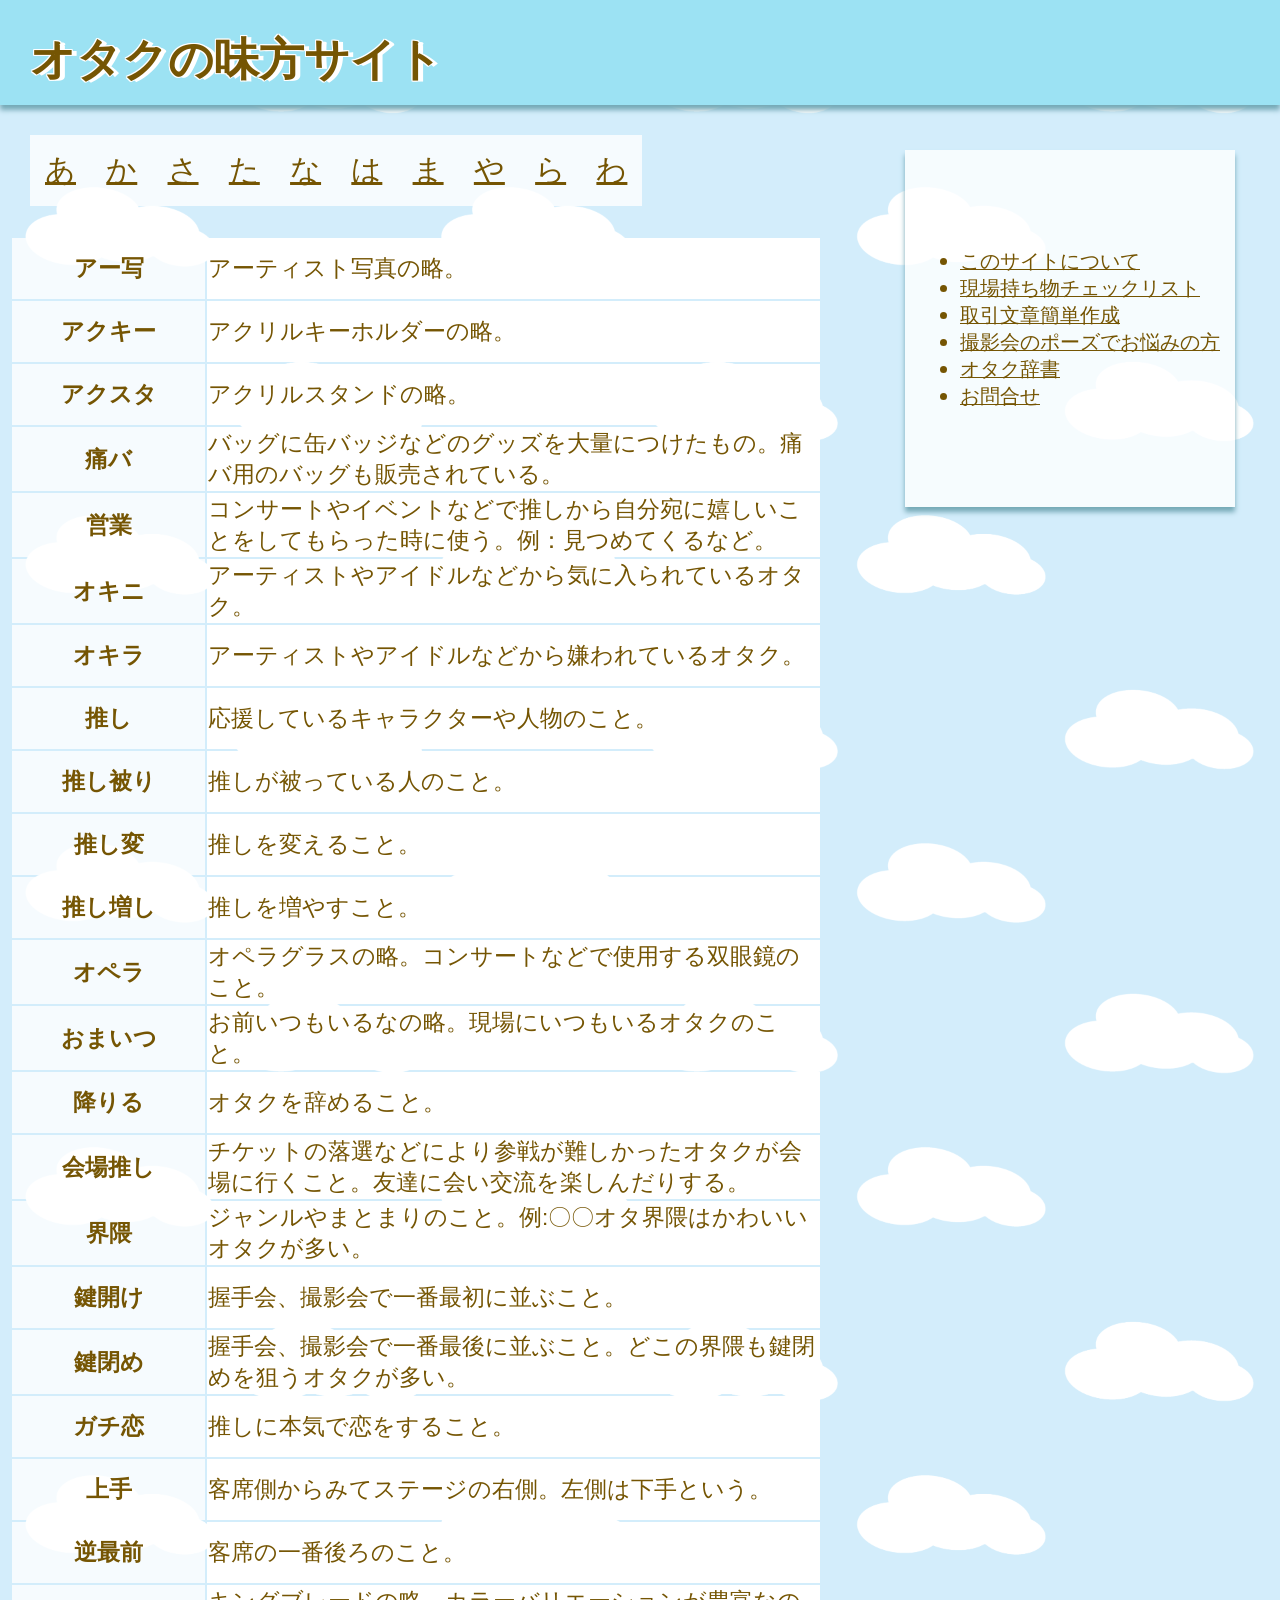
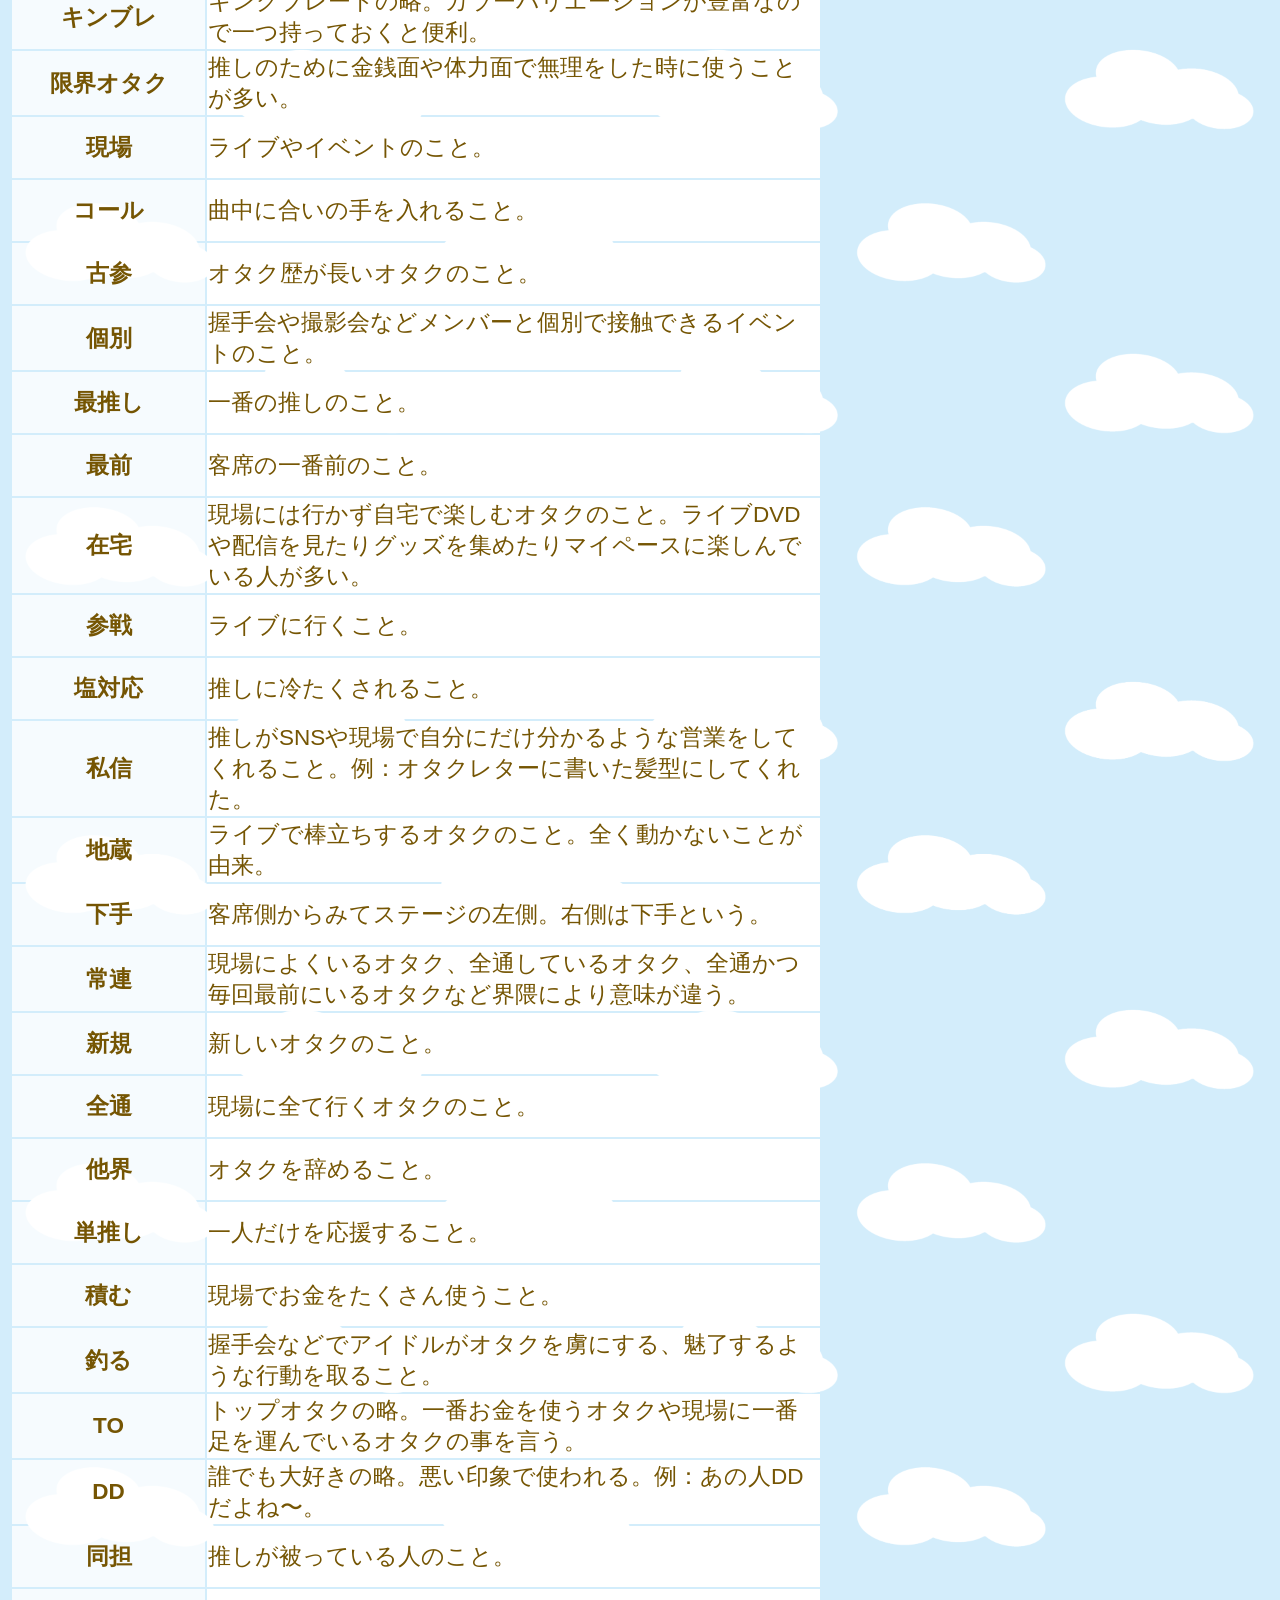
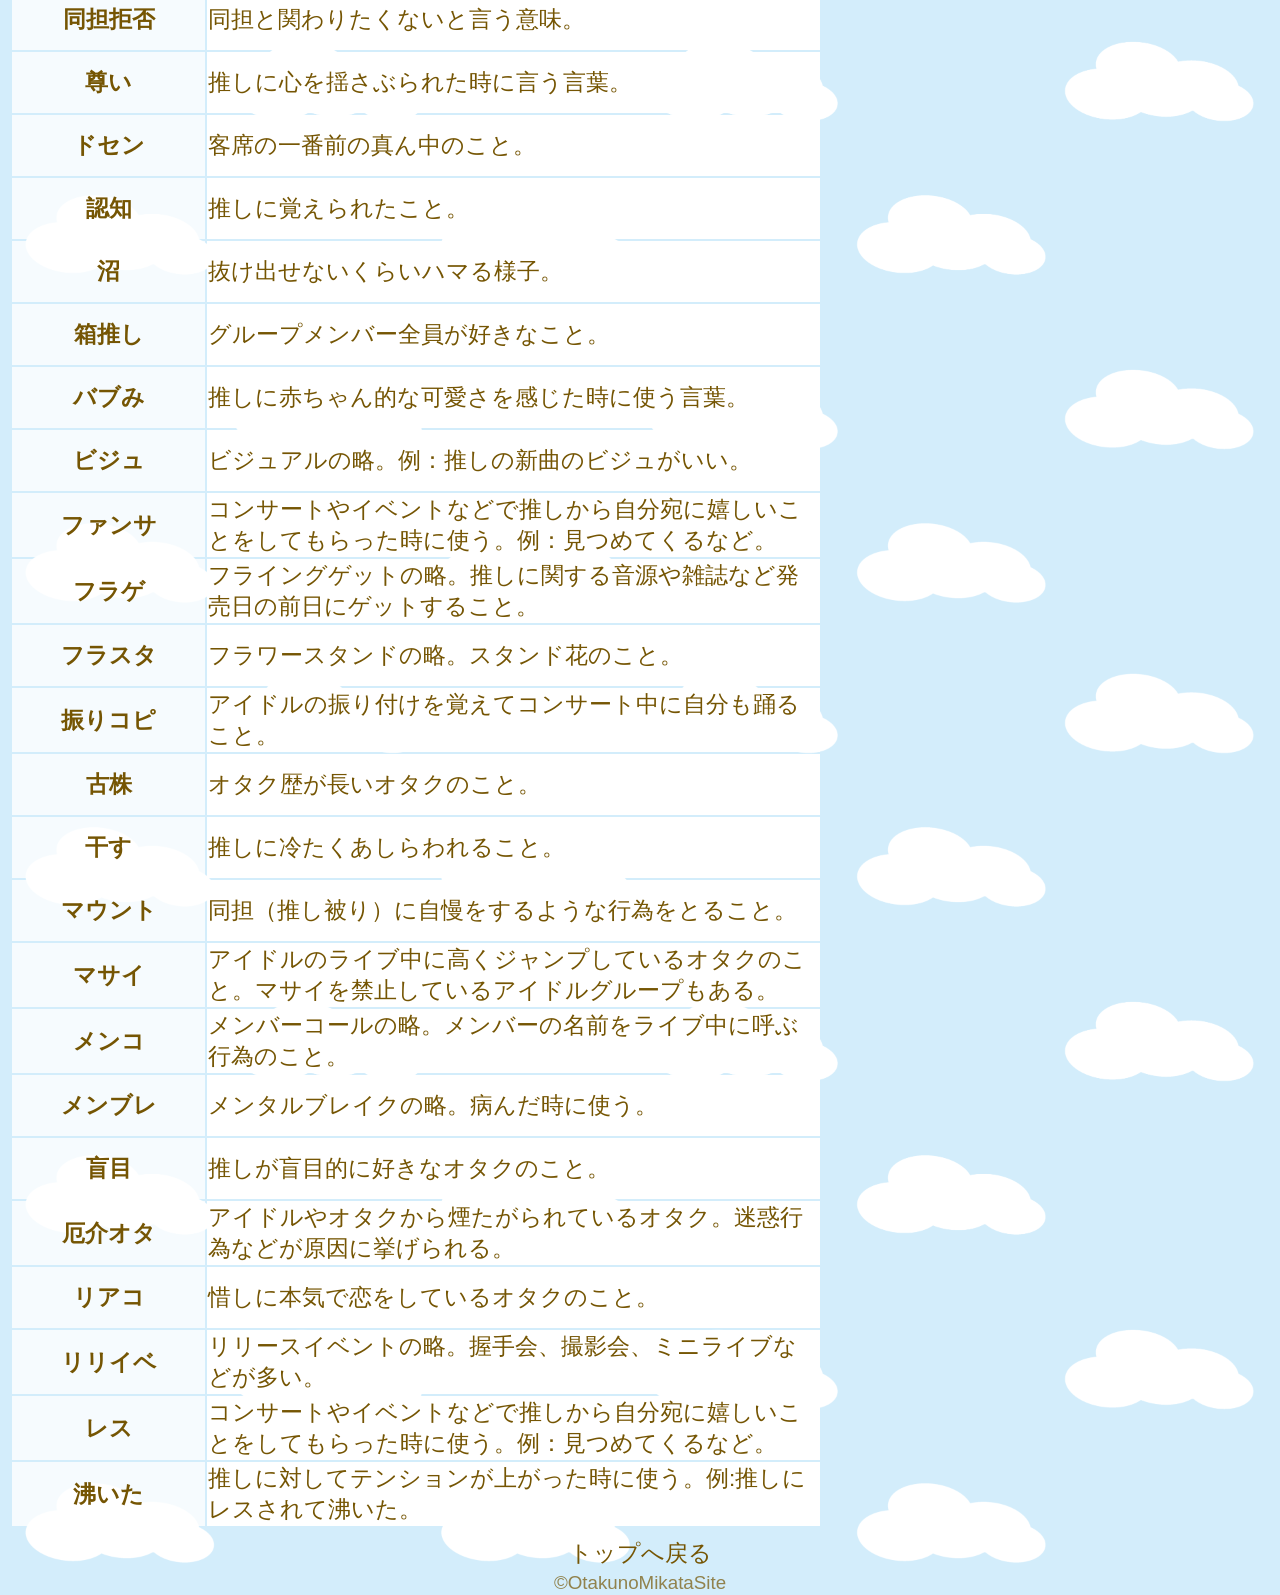
==== commit 3ab71d34: "Update index2.html" ====
--- a/index2.html
+++ b/index2.html
@@ -331,7 +331,12 @@
       <th>ファンサ</th>
       <td>コンサートやイベントなどで推しから自分宛に嬉しいことをしてもらった時に使う。例：見つめてくるなど。</td>
     </tr>
-
+        
+    <tr>
+      <th>フラゲ</th>
+      <td>フライングゲットの略。推しに関する音源や雑誌など発売日の前日にゲットすること。</td>
+    </tr>
+        
     <tr>
       <th>フラスタ</th>
       <td>フラワースタンドの略。スタンド花のこと。</td>
@@ -350,11 +355,6 @@
     <tr>
       <th>干す</th>
       <td>推しに冷たくあしらわれること。</td>
-    </tr>
-
-    <tr>
-      <th>フラゲ</th>
-      <td>フライングゲットの略。推しに関する音源や雑誌など発売日の前日にゲットすること。</td>
     </tr>
     
     <tr>
--- a/css/styles.css
+++ b/css/styles.css
@@ -0,0 +1,358 @@
+/* 共通 */
+html{
+  font-size: 10px;
+}
+body{
+  font-family: "ヒラギノ丸ゴ ProN","Hiragino Maru Gothic ProN",sans-serif;
+  margin: auto 0;
+  background-image: url("../Mysite_img/background1.png");
+  background-repeat:repeat;
+  background-size: contain;
+  color:rgb(117, 85, 3) ;
+}
+h1{
+  color: rgb(117, 85, 3);
+  margin: 5rem 0rem 0rem  2rem;
+}
+p{
+  font-size: 1.5rem ;
+  width: 90%;
+  margin-left:2rem ;
+}
+img{
+  vertical-align: bottom;
+}
+.animate {
+  opacity: 0;
+  transform: translateY(20px);
+  transition: opacity .3s, transform .3s;
+}
+.animate.appear {
+  opacity: 1;
+  transform: none;
+}
+:target{
+    scroll-margin-top: 100px;
+}
+.marker{
+  background:linear-gradient(transparent 70%, rgb(255, 246, 119) 0%);
+}
+/* ヘッダー */
+header {
+  width: 100%;
+  height: 7rem;
+  display: flex;
+  background-color:  rgba(156, 226, 243);
+  background-size: cover;
+  box-shadow:0 5px 5px rgb(117, 169, 182) ;
+}
+/*ヘッダー固定*/
+#header.fixed{
+	position: fixed;
+  z-index: 1;
+  top:0;
+  left:0;
+  animation: srow 0.5s ;
+}
+@keyframes  srow{
+  0%{
+  margin-top: -50px;
+  }
+  100%{
+  margin-top: 0;
+  }
+}
+header h1{
+  text-shadow:
+  5px 1px #fff,
+  -1px 1px #fff,
+  -1px -1px #fff,
+  1px -1px #fff,
+  1px 0px #fff,
+  0px 1px #fff,
+  -1px 0px #fff,
+  0px -1px #fff;
+  font-size: 25px;
+  margin: 1.5rem;
+  padding: .5rem;
+}
+header a{
+text-decoration: none;
+}
+/* メニュー */
+#hamburger>li{
+list-style: none;
+}
+nav ul{
+  font-size: 1.5rem;
+}
+.menu{
+  background-color:rgba(255, 255, 255, 0.8);
+  padding: 1rem 2rem;
+  margin: 3rem;
+  z-index: 0;
+  box-shadow: 0 5px 5px rgb(117, 169, 182);
+}
+.sp-menu{
+  margin-left: auto;
+}
+.sp-menu#open{
+  color: rgb(117, 85, 3);
+  line-height: 3em;
+  padding:2rem  .75rem;
+  cursor: pointer;
+}
+.overlay{
+  position: fixed;
+  font-size: 20px;
+  top: 0;
+  bottom: 0;
+  right: 0;
+  left: 0;
+  background:#fff ;
+  text-align: center;
+  opacity: 0;
+  pointer-events: none;
+  transition:opacity .6s;
+}
+.overlay a{
+  text-decoration:none;
+  color: rgb(117, 85, 3);
+  opacity: 1;
+}
+.overlay.show{
+  opacity: 1;
+  pointer-events: auto;
+}
+.overlay #close{
+  color: rgb(117, 85, 3);
+  position: absolute;
+  line-height: 2em;
+  right:.75rem;
+  font-size: 30px;
+  cursor: pointer;
+}
+.overlay ul{
+  margin: 0;
+  padding: 0;
+}
+.overlay li{
+  margin-top: 3rem;
+  transform: translateY(.75rem);
+  transition: opacity .3s,transform .3s;
+}
+.overlay.show li{
+  opacity: 1;
+  transform: none;
+}
+.overlay.show li:nth-child(1){
+  transition: .1s;
+}
+.overlay.show li:nth-child(2){
+  transition: .2s;
+}
+.overlay.show li:nth-child(3){
+  transition: .3s;
+}
+.overlay.show li:nth-child(4){
+  transition: .4s;
+}
+.overlay.show li:nth-child(5){
+  transition: .5s;
+}
+.overlay.show li:nth-child(6){
+  transition: .6s;
+}
+/* セクションとプロフィールのh1 */
+section h1, .profile h1{
+  font-size: 2rem;
+  border-left: 1rem solid  rgba(156, 226, 243);
+  width: 30rem;
+  background-color:rgba(255, 255, 255, 0.8) ;
+  padding:1.3rem 1rem ;
+  box-shadow: 0 5px 5px rgb(117, 169, 182);
+  margin-top: 40px;
+}
+/* チェックボックス */
+h2{
+  border-bottom:2px solid ;
+  width: 70%;
+  margin-left: 3rem;
+}
+label,input{
+  cursor: pointer;
+}
+.check{
+  margin: 1.7rem;
+  background-color: #fff;
+  opacity: .8;
+  padding: 1rem;
+}
+/* チケット */
+th{
+  background-color: rgba(255, 255, 255, 0.8);
+  padding: 1rem 2.5rem;
+}
+.button input{
+  background-color: rgba(255, 255, 255, 0.8);
+  border-radius: 5px;
+  width: 80px;
+  line-height: 20px;
+  color: rgb(117, 85, 3);
+  user-select: none;
+  font-weight: bold;
+  border: none;
+ text-align: center;
+ margin: 10px;
+ -webkit-appearance: none;
+}
+table{
+ margin: 0 auto;
+ font-size: 1.5rem;
+}
+.button{
+  text-align: center;
+}
+div>#text{
+  text-align: center;
+  border: double 5px rgb(117, 85, 3) ;
+  background-color: rgba(255, 255, 255, 0.8);
+  margin: 1rem 5rem ;
+  font-size: 1.5rem;
+  height: 20rem;
+  border-radius: 10px;
+  padding-top: 5rem;
+  padding-bottom:  5rem;
+}
+.twitter{
+  margin-left: 3rem;
+  border-radius: 10px;
+  background-color: rgb(255, 246, 119);
+}
+/* ポーズ */
+#btn{
+  width:200px;
+  height: 200px;
+  background: rgb(128, 220, 243);
+  border-radius: 50%;
+  text-align: center;
+  line-height: 200px;
+  color: #fff;
+  font-weight: bold;
+  font-size: 1.5rem;
+  cursor: pointer;
+  box-shadow: 0 10px rgb(117, 169, 182);
+  user-select: none;
+  margin: 0 auto;;
+}
+#btn.jump{
+  animation: 0.4s cubic-bezier(.2,1,.2,1) 0s 1 jump;
+}
+@keyframes jump{
+  0%, 100% { transform: translateY(0px); }
+  50% { transform: translateY(-20px); }
+}
+/* オタク辞書 */
+.clickbtn{
+  font-size:  1.7rem;
+  border-radius: 10px;
+  background-color:rgb(255, 246, 119);
+}
+/* お問合せフォーム */
+#mail{
+  border-radius: 10px;
+  background-color:rgb(255, 246, 119);
+}
+/* プロフィール */
+.unit{
+  text-align: center;
+}
+.unit>img{
+  width: 30%;
+  padding: 5px;
+}
+.unit>p{
+  border-top: dashed 2px rgb(117, 85, 3);
+  border-bottom: dashed 2px rgb(117, 85, 3);
+  background-color: rgba(255, 255, 255, 0.8);
+  padding: .5rem;
+}
+/* フッターなど */
+.top,footer{
+  text-align: center;
+  font-size: 1.5rem;
+}
+.top a{
+  text-decoration: none;
+}
+footer{
+  opacity: .7;
+}
+
+/* index2 */
+.list{
+  display: flex;
+  font-size: 2rem;
+  justify-content: space-between;
+  width: 70%;
+  background-color:rgba(255, 255, 255, 0.8);
+  margin-left:2rem ;
+  padding: 1rem;
+}
+.list,a{
+  list-style: none;
+  color: rgb(117, 85, 3);
+  text-align: center;
+}
+.table{
+  margin: 10px;
+}
+.table th{
+  white-space: nowrap;
+}
+.table td{
+  background-color:  #fff;
+}
+.twitter-share-button{
+  margin-left: 2rem;
+  padding-top: 1.5rem;
+}
+
+@media (min-width: 800px) {
+  html{
+    font-size: 15px;
+  }
+  .unit{
+    display: flex;
+    margin: 0 30px;
+    align-items: center;
+  }
+  .unit>img{
+    width: 30%;
+  }
+}
+
+@media (min-width: 1024px) {
+  header h1{
+    font-size: 3rem;
+  }
+ main {
+    margin-right: 35%;
+  }
+  .sp-menu{
+    display: none;
+  }
+  .menu {
+    position:fixed;
+    right: 0;
+    margin: 0;  
+    padding: 5rem 1rem;
+    margin:3rem ;
+  }
+  .menu a{
+    font-size: 1.3rem;
+  }
+}
+
+
+
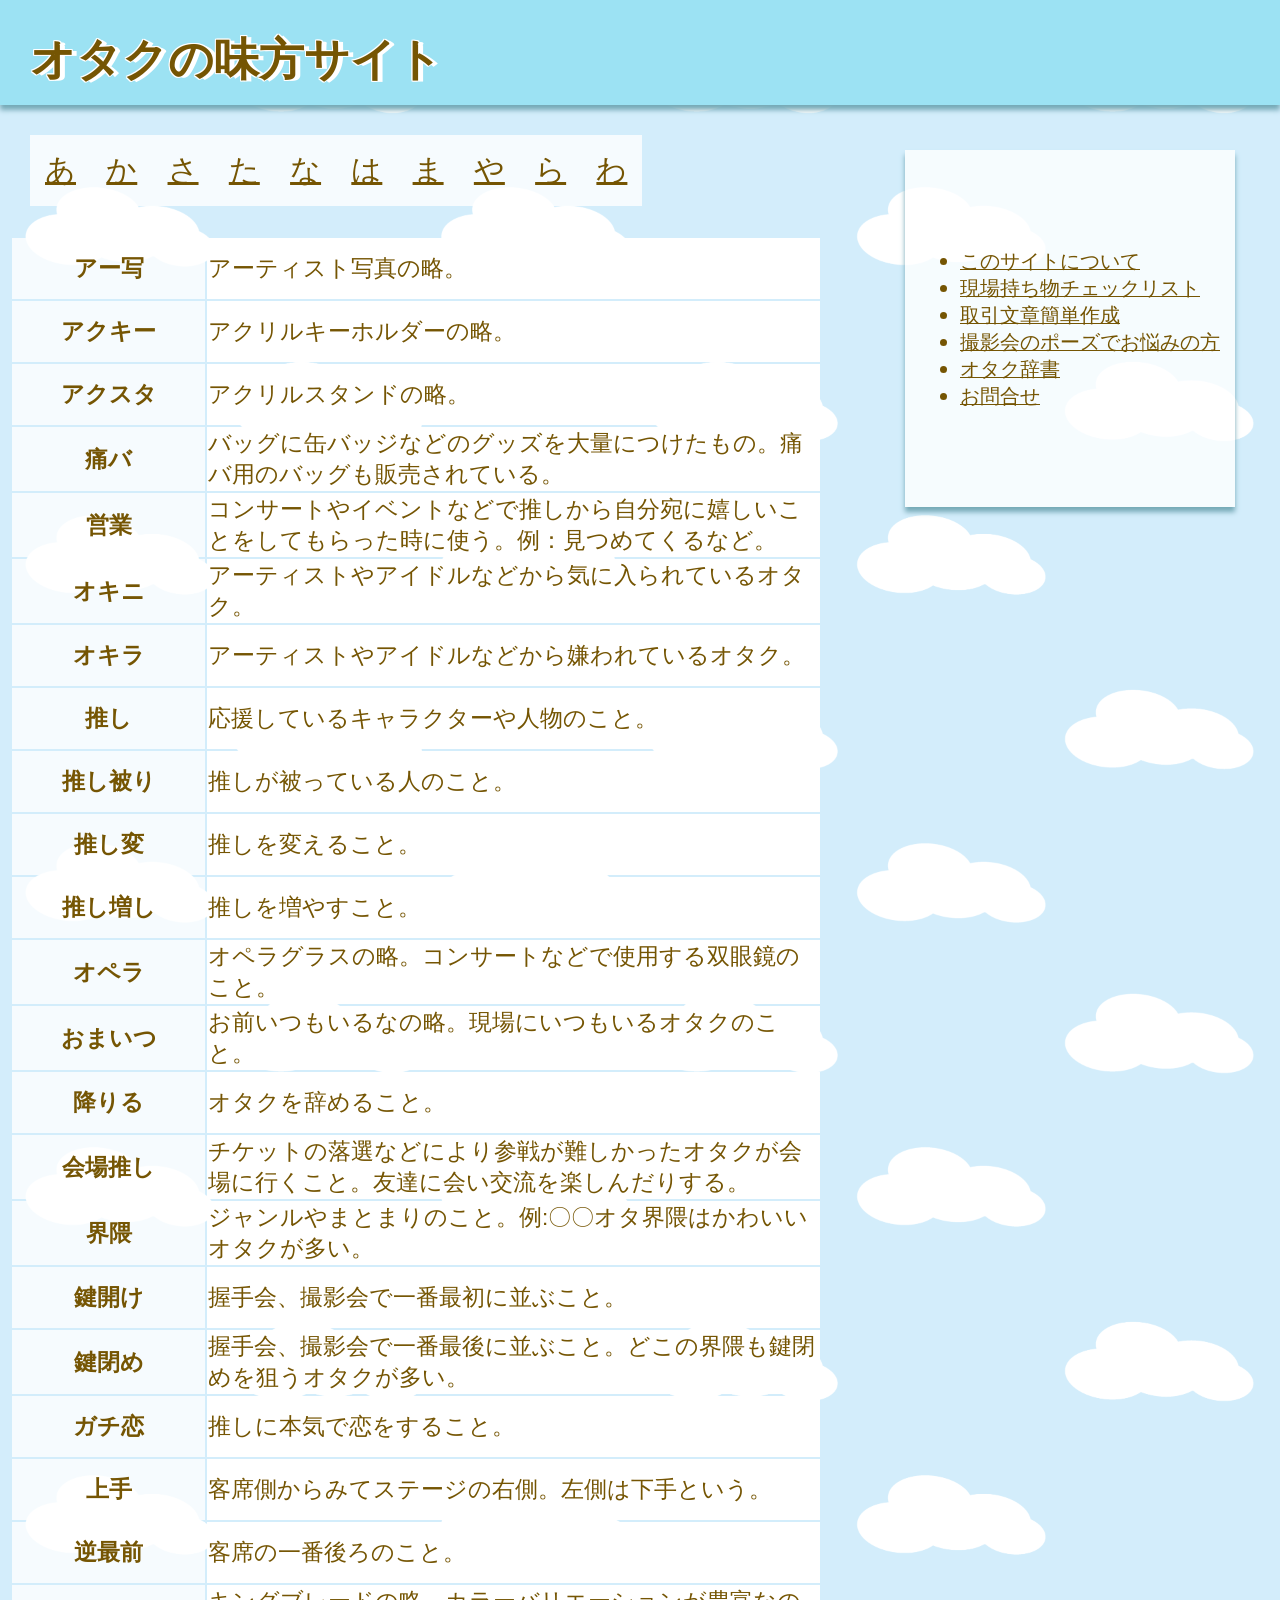
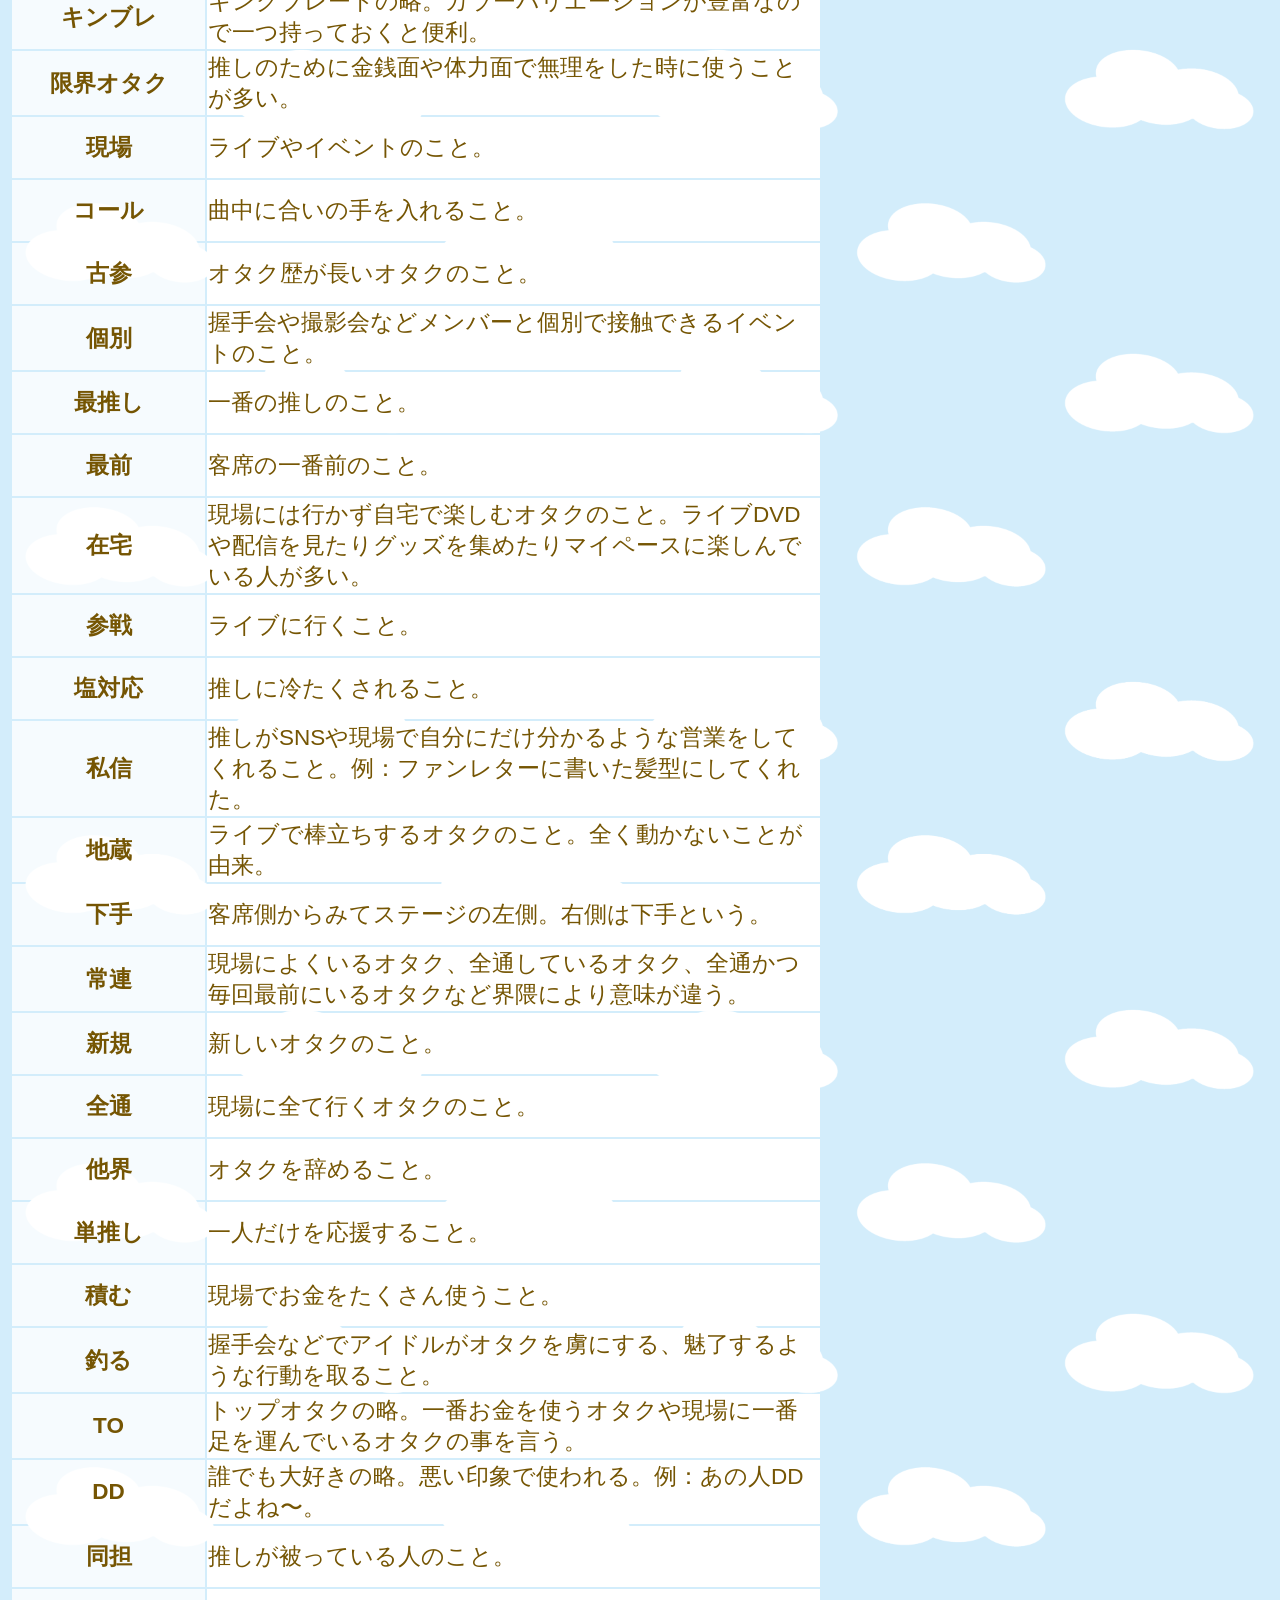
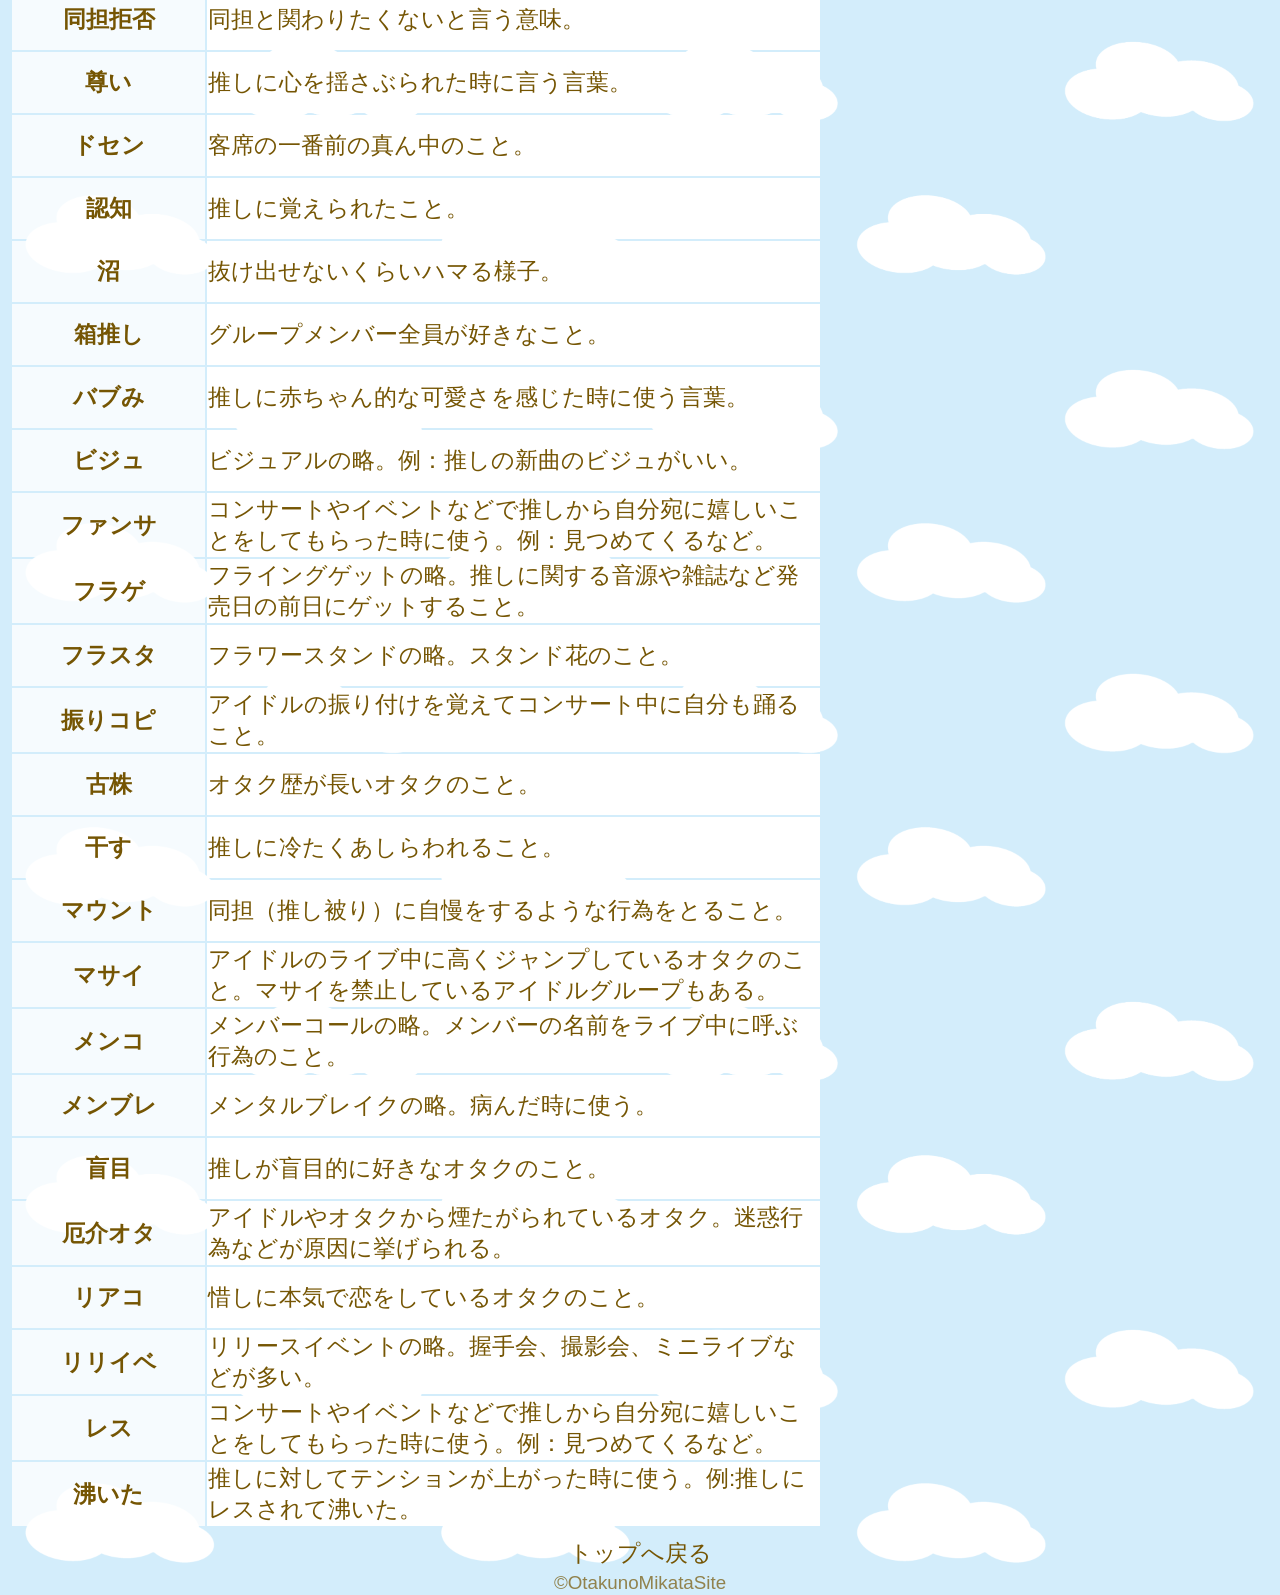
==== commit f7742196: "Update index2.html" ====
--- a/index2.html
+++ b/index2.html
@@ -223,7 +223,7 @@
 
     <tr>
       <th>私信</th>
-      <td>推しがSNSや現場で自分にだけ分かるような営業をしてくれること。例：オタクレターに書いた髪型にしてくれた。</td>
+      <td>推しがSNSや現場で自分にだけ分かるような営業をしてくれること。例：ファンレターに書いた髪型にしてくれた。</td>
     </tr>
 
     <tr>
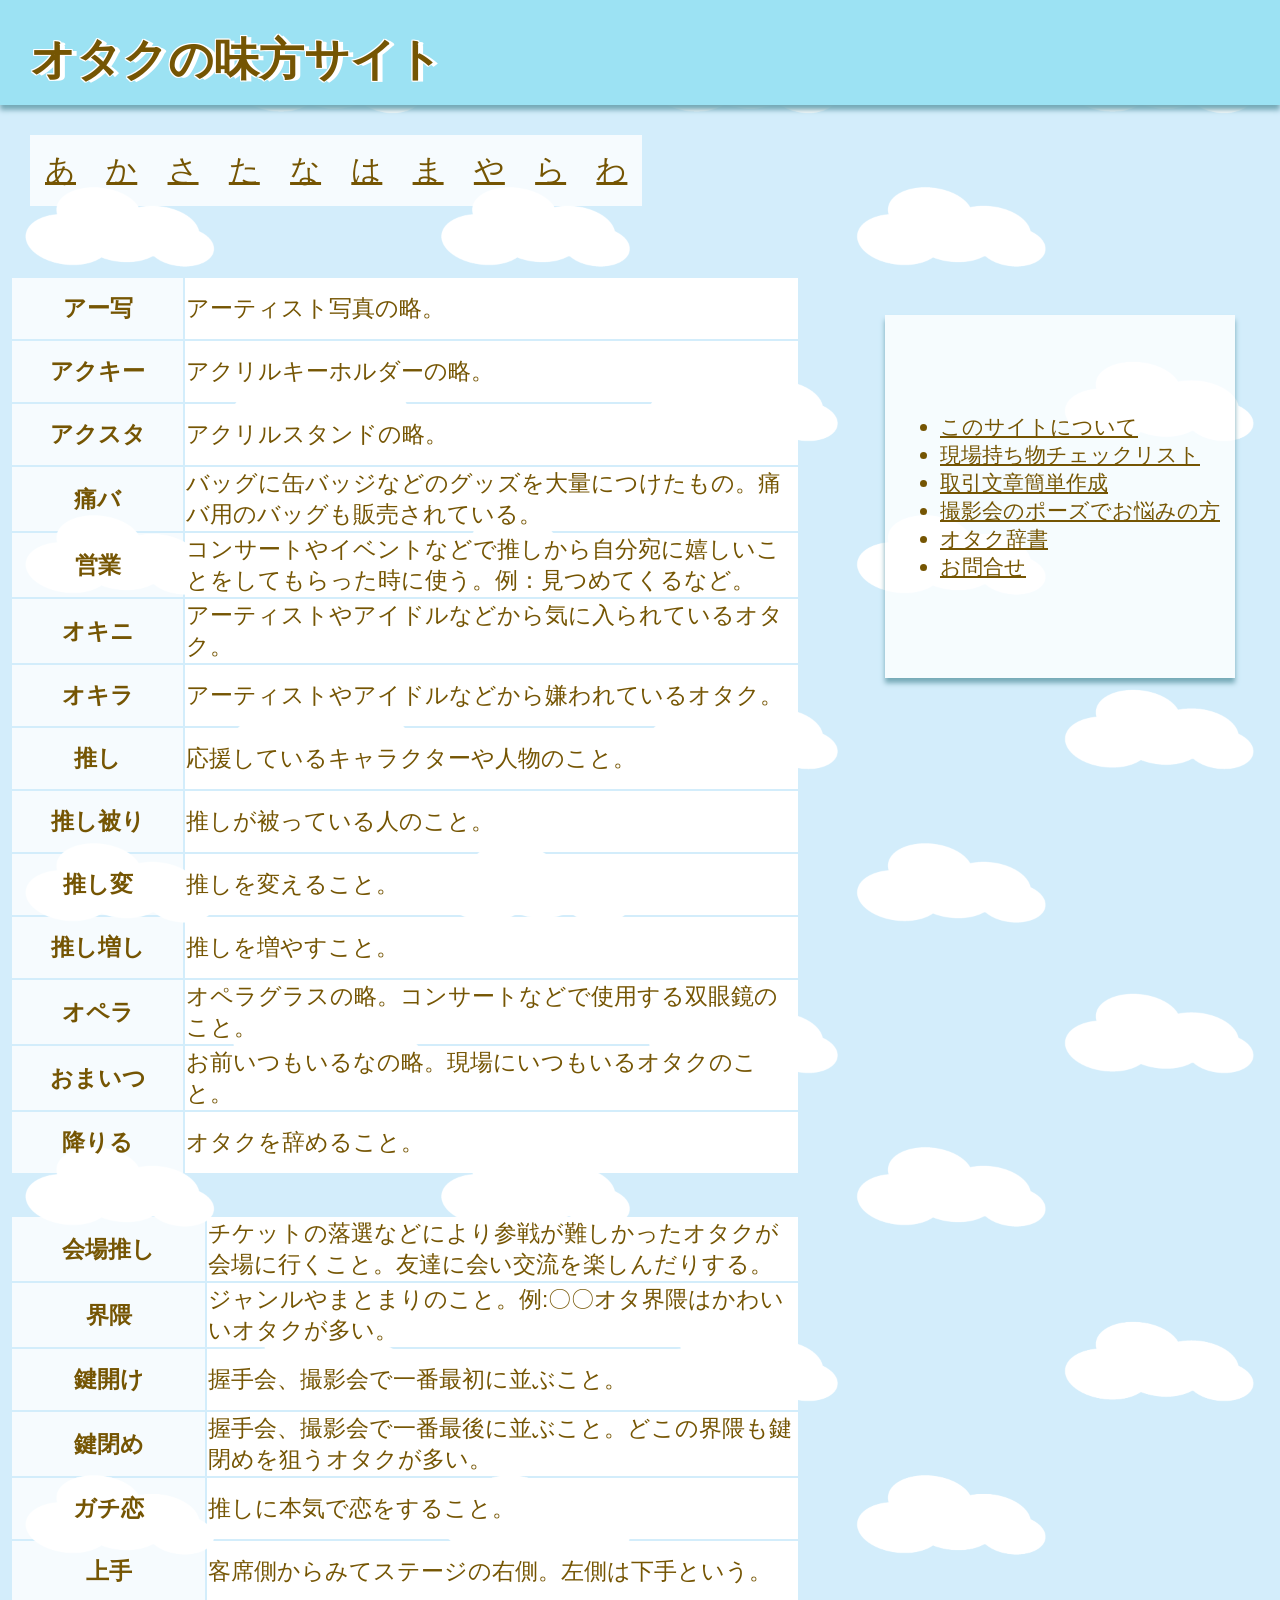
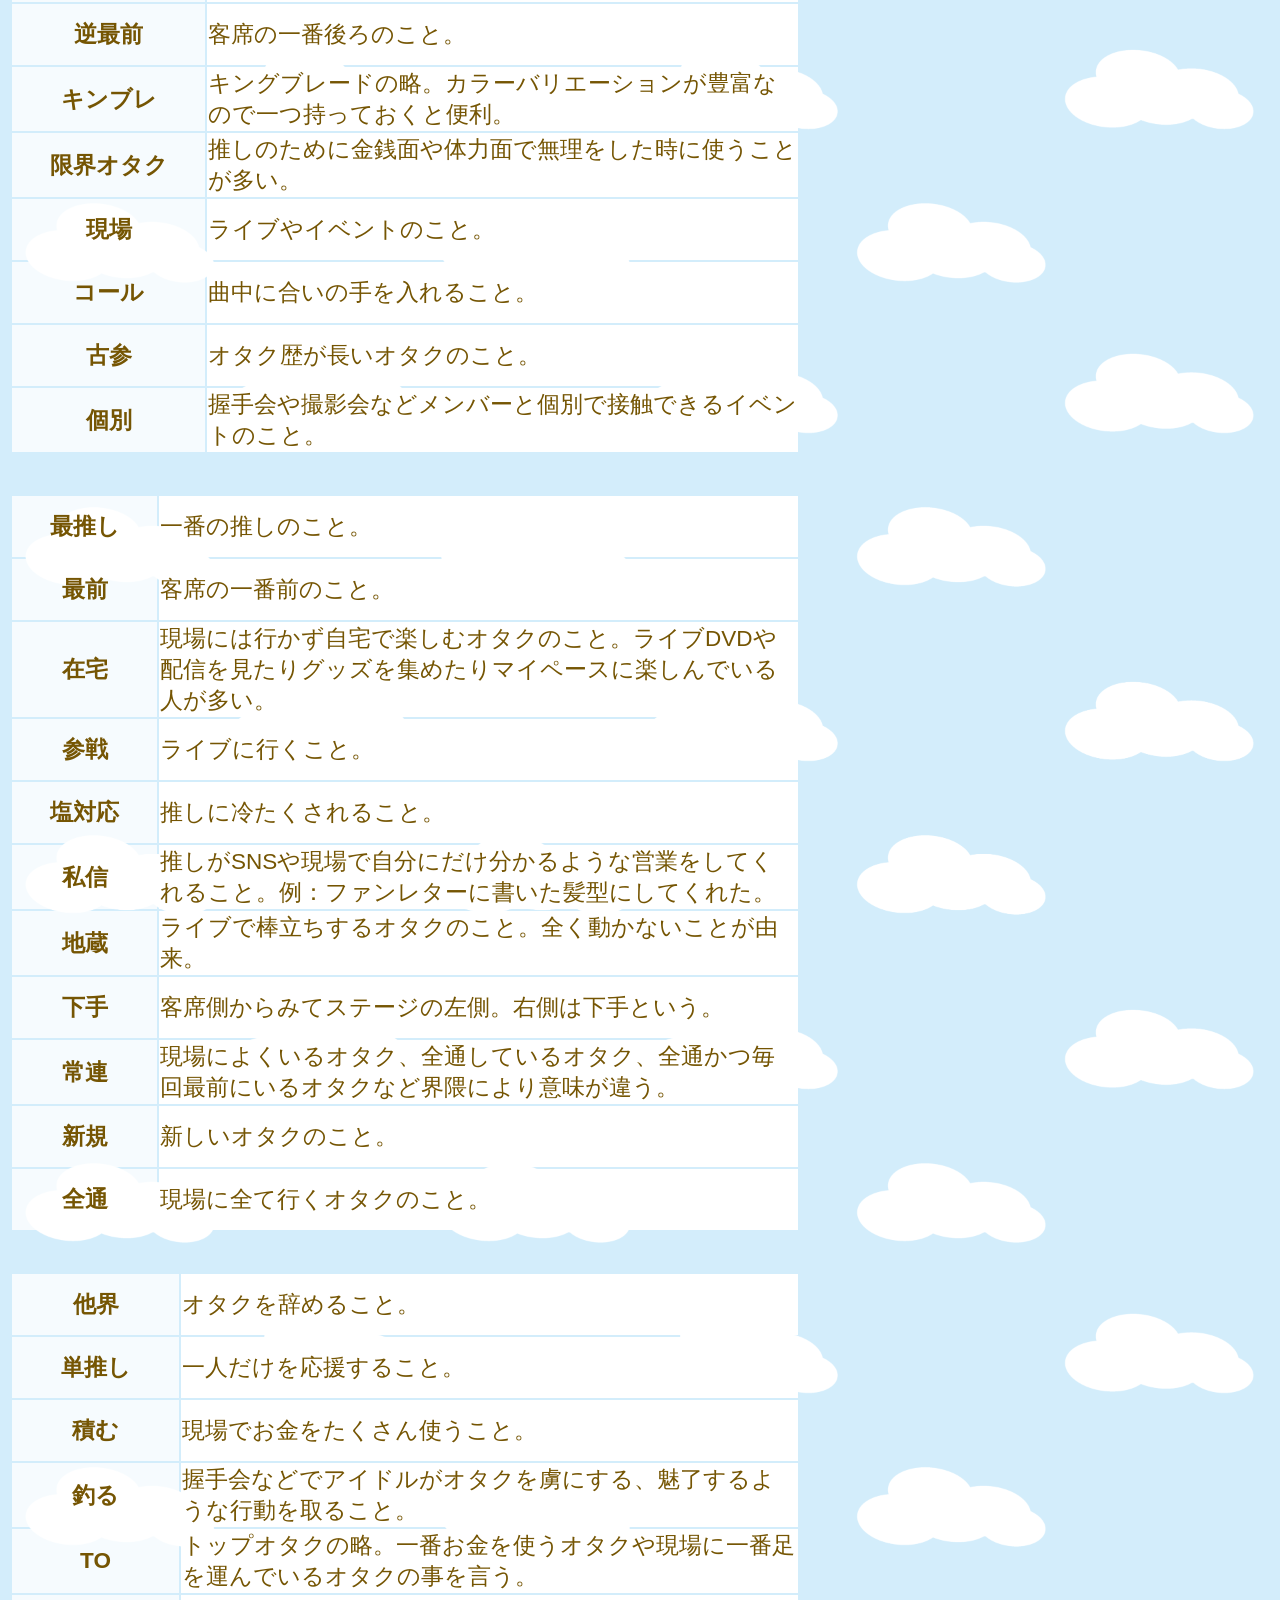
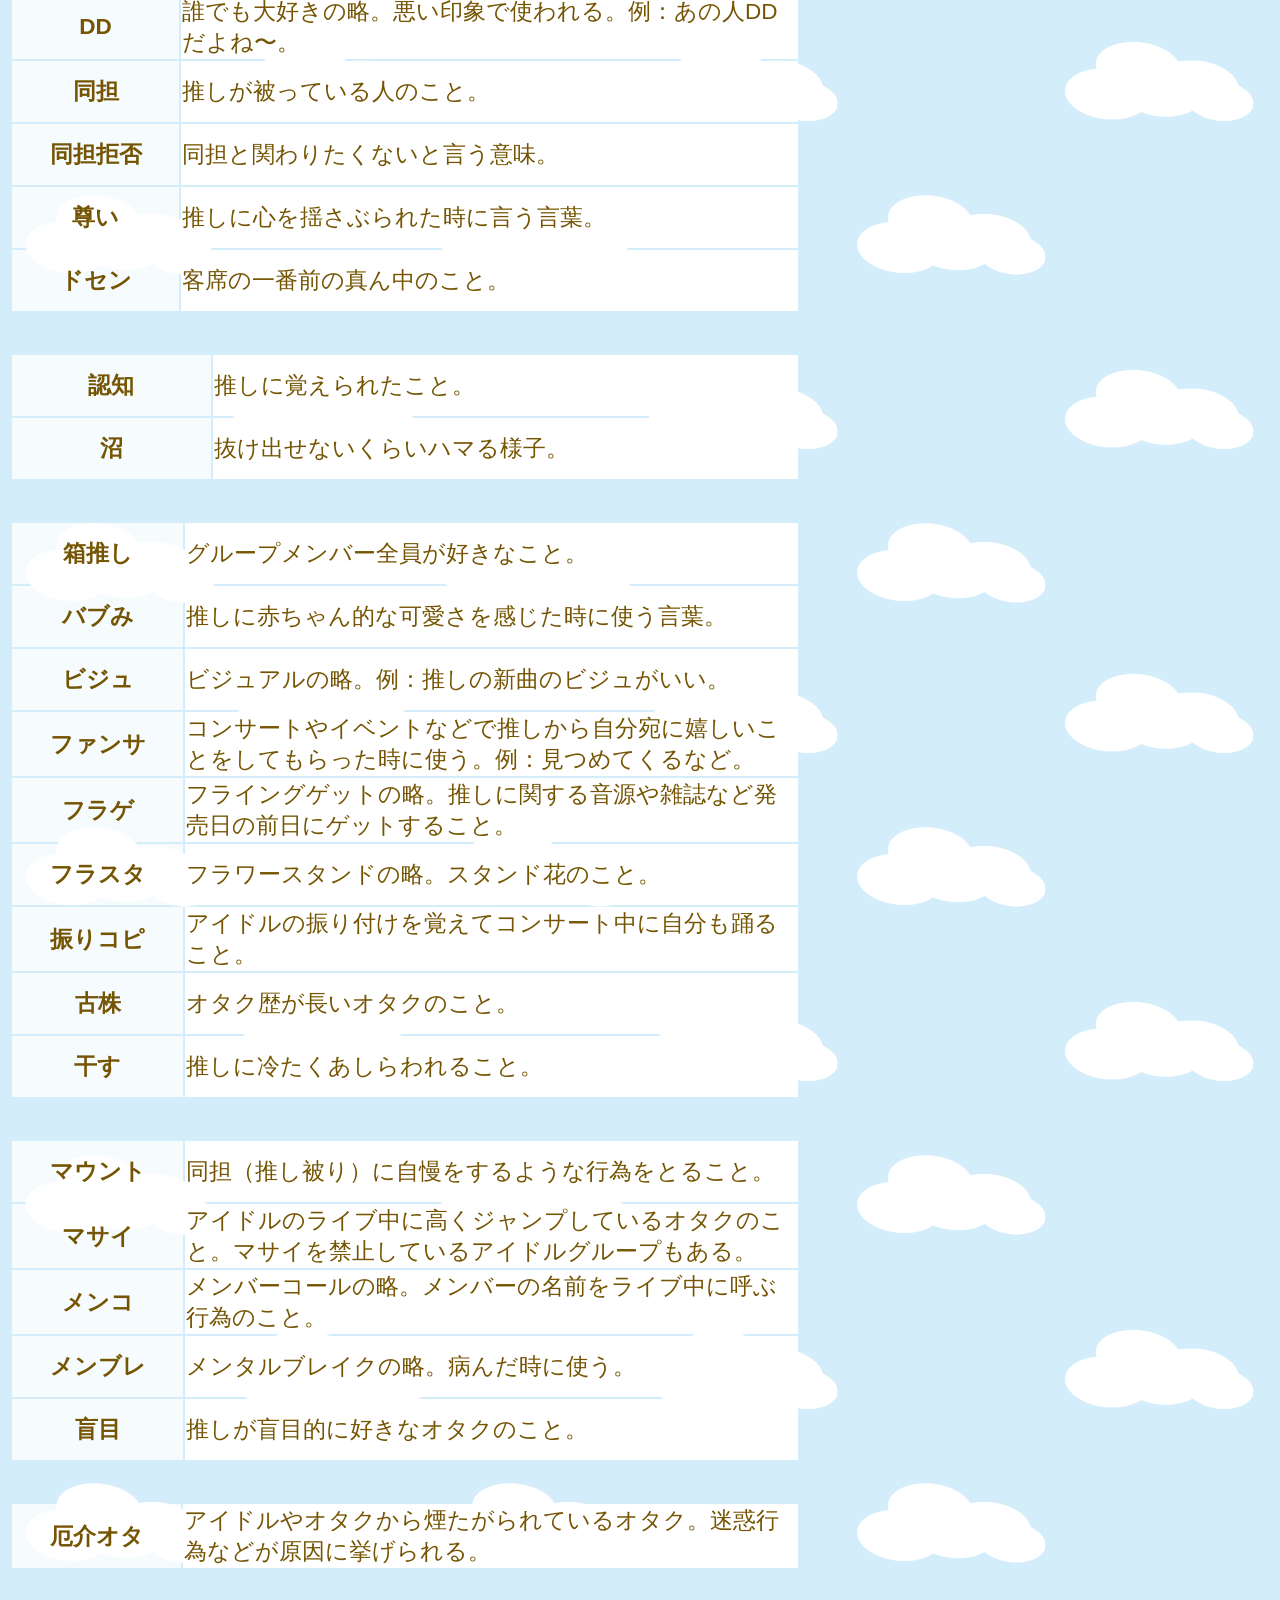
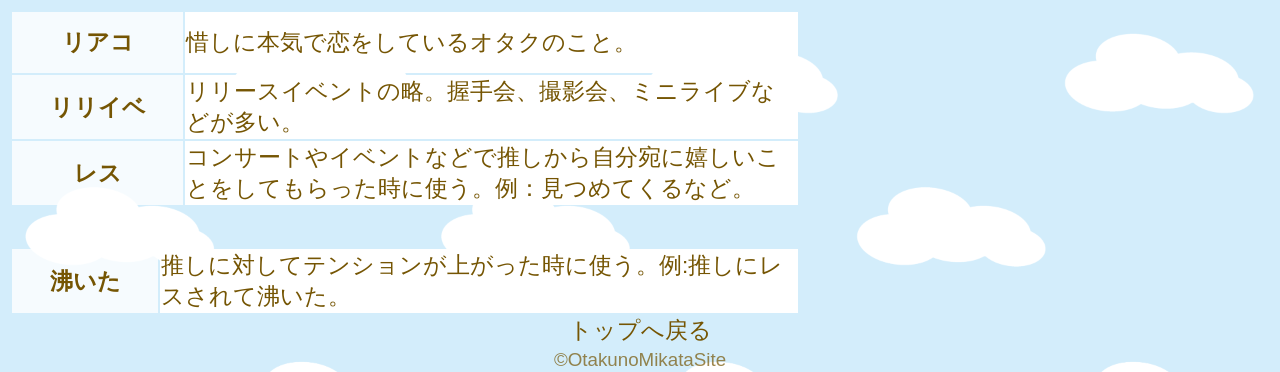
==== commit bc23f39d: "Add files via upload" ====
--- a/index2.html
+++ b/index2.html
@@ -28,7 +28,7 @@
            <li><a href="index.html#template">取引文章簡単作成</a></li>
            <li><a href="index.html#pose">撮影会のポーズでお悩みの方</a></li>
            <li><a href="index.html#dictionary">オタク辞書</a></li>
-           <li><a href="index.html#contact">お問合せ</a></li>
+           <li><a href="index.html##dictionary">お問合せ</a></li>
          </ul>
        </nav>
     </div>
@@ -42,7 +42,7 @@
         <li><a href="index.html#template">取引文章簡単作成</a></li>
         <li><a href="index.html#pose">撮影会のポーズでお悩みの方</a></li>
         <li><a href="index.html#dictionary">オタク辞書</a></li>
-        <li><a href="index.html#contact">お問合せ</a></li>
+        <li><a href="index.html##dictionary">お問合せ</a></li>
      </ul>
     </nav>
   </div>
@@ -60,10 +60,11 @@
     <li><a href="#wa">わ</a></li>
   </ul>
 
-    <table class="table">
-      <tbody>
-      <tr>
-        <th id="a">アー写</th>
+  <table class="table">
+    <tbody>
+      <tr>
+        <div id="a" class="space2"></div>
+        <th >アー写</th>
         <td>アーティスト写真の略。</td>
       </tr>
       <tr>
@@ -130,9 +131,14 @@
         <th>降りる</th>
         <td>オタクを辞めること。</td>
       </tr>
+      </tbody>
+    </table>
   
-    <tr>
-      <th id="ka">会場推し</th>
+  <table class="table">
+    <tbody>
+     <tr>
+      <div id="ka" class="space2"></div>
+      <th>会場推し</th>
       <td>チケットの落選などにより参戦が難しかったオタクが会場に行くこと。友達に会い交流を楽しんだりする。</td>
     </tr>
 
@@ -195,9 +201,14 @@
       <th>個別</th>
       <td>握手会や撮影会などメンバーと個別で接触できるイベントのこと。</td>
     </tr>
-  
-    <tr>
-      <th id="sa">最推し</th>
+      </tbody>
+    </table>
+
+  <table class="table">
+    <tbody>
+    <tr>
+      <div id="sa" class="space2"></div>
+      <th>最推し</th>
       <td>一番の推しのこと。</td>
     </tr>
 
@@ -251,8 +262,13 @@
       <th>全通</th>
       <td>現場に全て行くオタクのこと。</td>
     </tr>
-  
-    <tr>
+    </tbody>
+  </table>
+
+  <table class="table">
+    <tbody>
+    <tr>
+      <div id="ta" class="space2"></div>
       <th>他界</th>
       <td>オタクを辞めること。</td>
     </tr>
@@ -301,9 +317,14 @@
       <th>ドセン</th>
       <td>客席の一番前の真ん中のこと。</td>
     </tr>
-  
-    <tr>
-      <th id="na">認知</th>
+    </tbody>
+  </table>
+
+  <table class="table">
+    <tbody>
+    <tr>
+     <div id="na" class="space2"></div>
+      <th>認知</th>
       <td>推しに覚えられたこと。</td>
     </tr>
 
@@ -311,9 +332,14 @@
       <th>沼</th>
       <td>抜け出せないくらいハマる様子。</td>
     </tr>
-    
-    <tr>
-      <th id="ha">箱推し</th>
+    </tbody>
+   </table>
+
+   <table class="table">
+    <tbody>
+    <tr>
+     <div id="ha" class="space2"></div>
+      <th>箱推し</th>
       <td>グループメンバー全員が好きなこと。</td>
     </tr>
 
@@ -331,12 +357,11 @@
       <th>ファンサ</th>
       <td>コンサートやイベントなどで推しから自分宛に嬉しいことをしてもらった時に使う。例：見つめてくるなど。</td>
     </tr>
-        
     <tr>
       <th>フラゲ</th>
       <td>フライングゲットの略。推しに関する音源や雑誌など発売日の前日にゲットすること。</td>
-    </tr>
-        
+      </tr>
+      
     <tr>
       <th>フラスタ</th>
       <td>フラワースタンドの略。スタンド花のこと。</td>
@@ -351,14 +376,19 @@
       <th>古株</th>
       <td>オタク歴が長いオタクのこと。</td>
     </tr>
-
+    
     <tr>
       <th>干す</th>
       <td>推しに冷たくあしらわれること。</td>
     </tr>
-    
-    <tr>
-      <th id="ma">マウント</th>
+    </tbody>
+   </table>
+
+   <table class="table">
+    <tbody>
+    <tr>
+     <div id="ma" class="space2"></div>
+      <th>マウント</th>
       <td>同担（推し被り）に自慢をするような行為をとること。</td>
     </tr>
 
@@ -381,14 +411,24 @@
       <th>盲目</th>
       <td>推しが盲目的に好きなオタクのこと。</td>
     </tr>
-   
-    <tr>
-      <th  id="ya">厄介オタ</th>
+    </tbody>
+   </table>
+
+   <table class="table">
+    <tbody>
+    <tr>
+     <div id="ya" class="space2"></div>
+      <th>厄介オタ</th>
       <td>アイドルやオタクから煙たがられているオタク。迷惑行為などが原因に挙げられる。</td>
     </tr>
-     
-    <tr>
-      <th id="ra">リアコ</th>
+    </tbody>
+  </table>
+
+  <table class="table">
+    <tbody>
+    <tr>
+     <div id="ra" class="space2"></div>
+      <th>リアコ</th>
       <td>惜しに本気で恋をしているオタクのこと。</td>
     </tr>
 
@@ -401,14 +441,19 @@
       <th>レス</th>
       <td>コンサートやイベントなどで推しから自分宛に嬉しいことをしてもらった時に使う。例：見つめてくるなど。</td>
     </tr>
-   
-    <tr>
-      <th id="wa">沸いた</th>
+    </tbody>
+  </table>
+
+  <table class="table">
+    <tbody>
+    <tr>
+     <div id="wa" class="space2"></div>
+      <th>沸いた</th>
       <td>推しに対してテンションが上がった時に使う。例:推しにレスされて沸いた。</td>
     </tr>
-
-   </tbody>
-    </table>
+  </tbody>
+ </table>
+
     </section>
   </main>
     <div class="top">
--- a/css/styles.css
+++ b/css/styles.css
@@ -31,11 +31,22 @@
   opacity: 1;
   transform: none;
 }
-:target{
-    scroll-margin-top: 100px;
+.space{
+  margin-top:-100px;
+  padding-top:120px;
 }
 .marker{
   background:linear-gradient(transparent 70%, rgb(255, 246, 119) 0%);
+}
+/* セクションとプロフィールのh1 */
+section h1, .profile h1{
+  font-size: 2rem;
+  border-left: 1rem solid  rgba(156, 226, 243);
+  width: 30rem;
+  background-color:rgba(255, 255, 255, 0.8) ;
+  padding:1.3rem 1rem ;
+  box-shadow: 0 5px 5px rgb(117, 169, 182);
+  margin-top: 30px;
 }
 /* ヘッダー */
 header {
@@ -163,16 +174,6 @@
 .overlay.show li:nth-child(6){
   transition: .6s;
 }
-/* セクションとプロフィールのh1 */
-section h1, .profile h1{
-  font-size: 2rem;
-  border-left: 1rem solid  rgba(156, 226, 243);
-  width: 30rem;
-  background-color:rgba(255, 255, 255, 0.8) ;
-  padding:1.3rem 1rem ;
-  box-shadow: 0 5px 5px rgb(117, 169, 182);
-  margin-top: 40px;
-}
 /* チェックボックス */
 h2{
   border-bottom:2px solid ;
@@ -290,6 +291,10 @@
 }
 
 /* index2 */
+.space2{
+  margin-top:-100px ;
+  padding-top:100px;
+}
 .list{
   display: flex;
   font-size: 2rem;
@@ -305,7 +310,10 @@
   text-align: center;
 }
 .table{
-  margin: 10px;
+  margin-top: 40px;;
+  margin-right: 10px;
+  margin-left: 10px;
+  width: 95%;
 }
 .table th{
   white-space: nowrap;
@@ -344,15 +352,14 @@
   }
   .menu {
     position:fixed;
+    top: 30%;
     right: 0;
-    margin: 0;  
-    padding: 5rem 1rem;
-    margin:3rem ;
+    padding: 5rem 1rem; 
   }
   .menu a{
-    font-size: 1.3rem;
-  }
-}
-
-
-
+    font-size: 1.4rem;
+  }
+}
+
+
+
